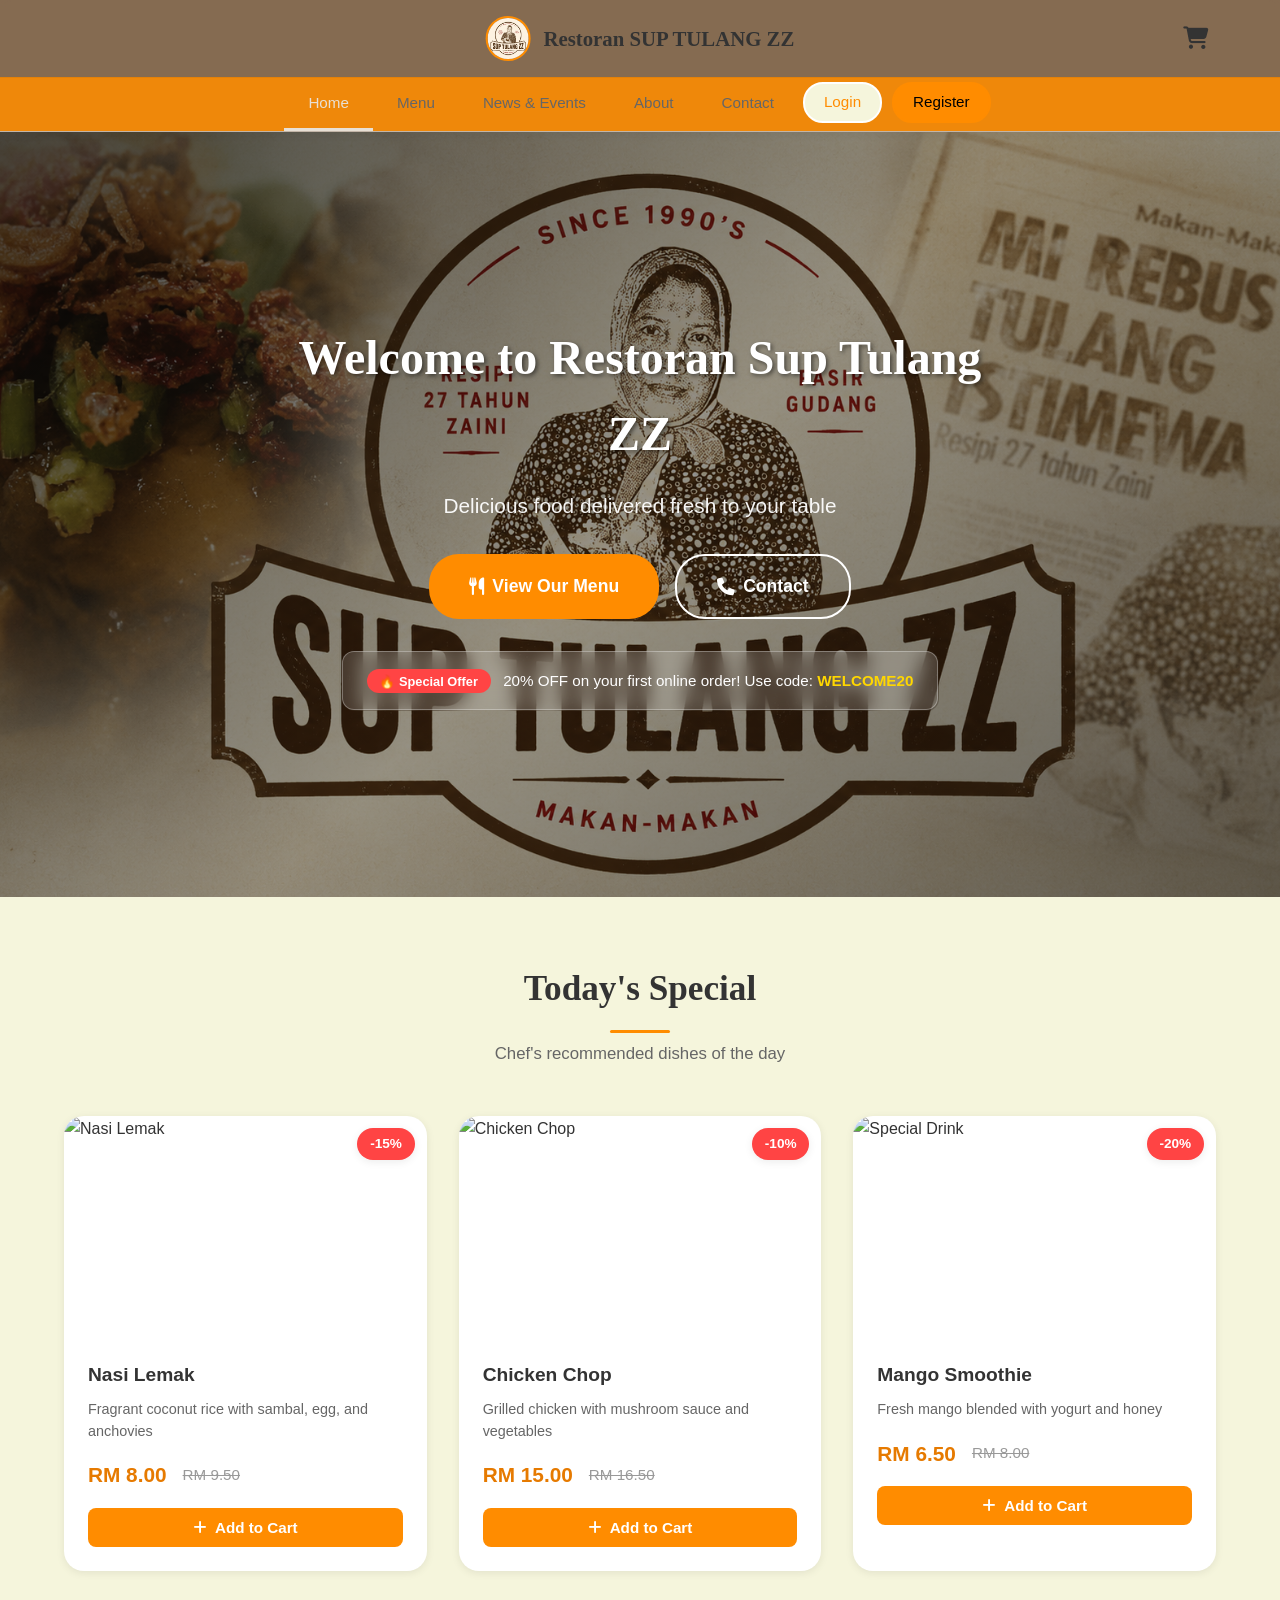
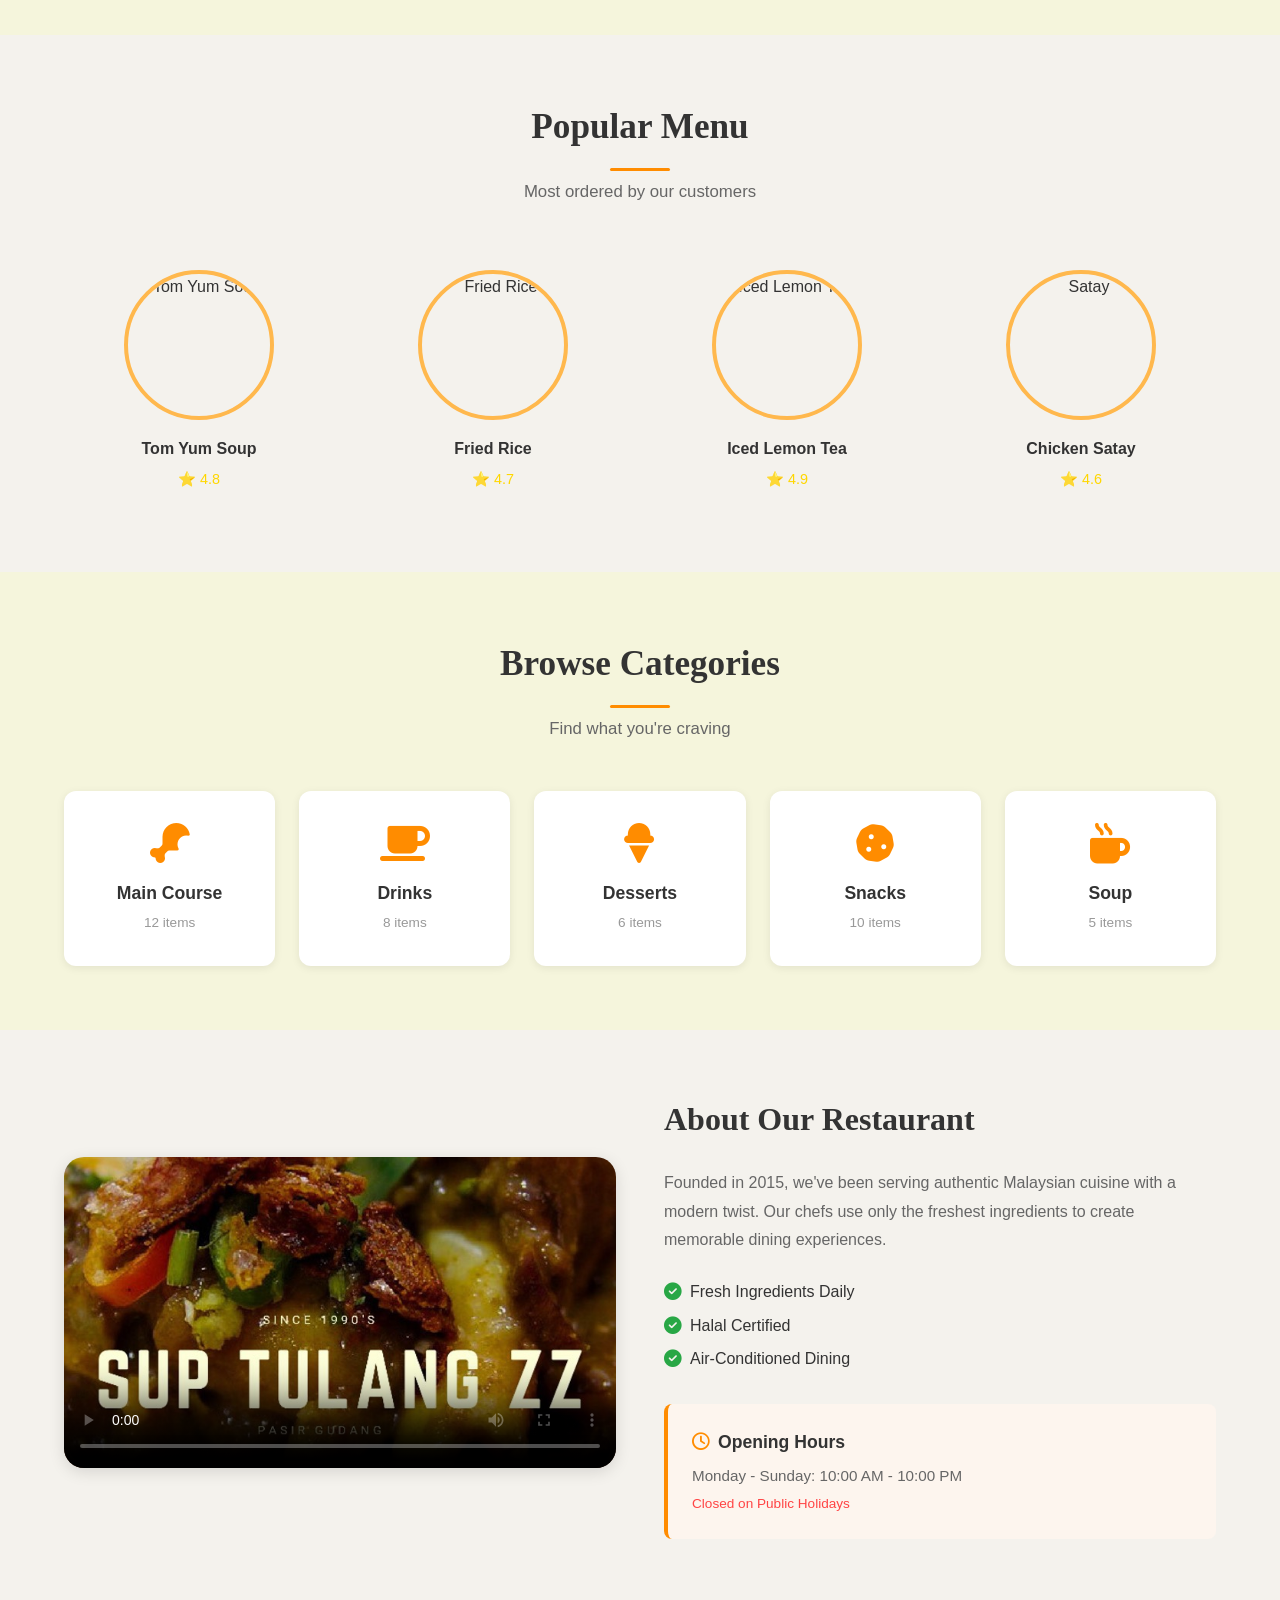
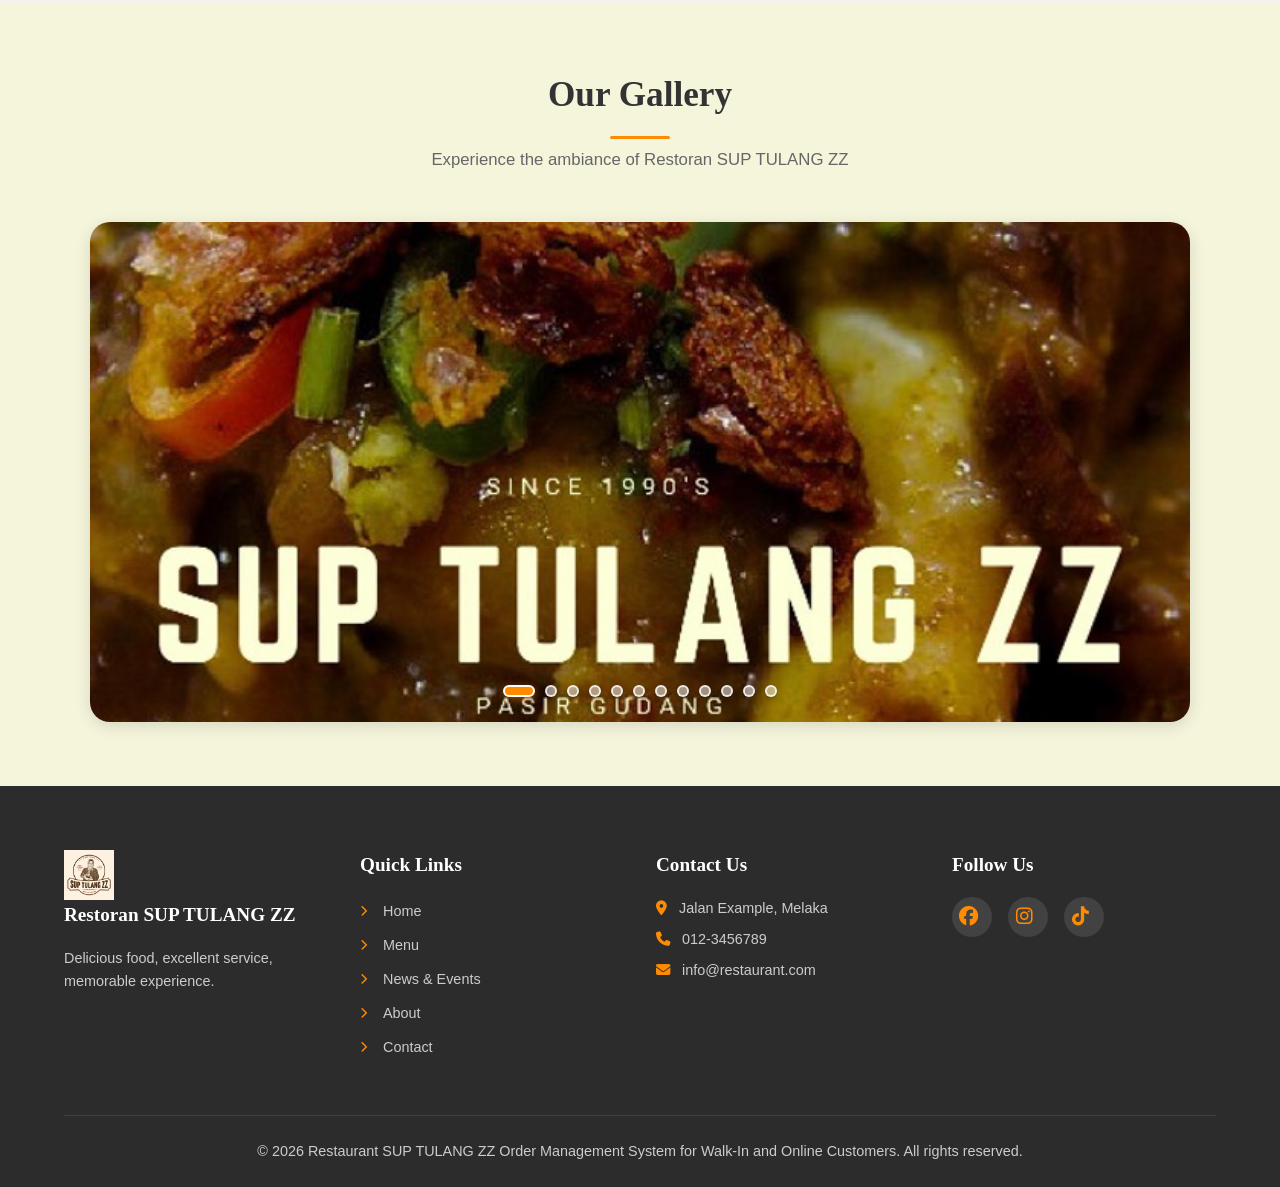
==== frontend/index.html @ ca8a1ece "feat: Complete homepage with slider and updated styling - Added image slider (12 images, auto-play, " ====
<!DOCTYPE html>
<html lang="en">
<head>
    <meta charset="UTF-8">
    <meta name="viewport" content="width=device-width, initial-scale=1.0">
    <title>Restoran SUP TULANG ZZ - Order Online</title>
    
    <!-- Font Awesome Icons -->
    <link rel="stylesheet" href="https://cdnjs.cloudflare.com/ajax/libs/font-awesome/6.4.0/css/all.min.css">
    
    <!-- Custom CSS -->
    <link rel="stylesheet" href="assets/css/style.css">
</head>
<body>

    <!-- ========== TOP HEADER (Glass Effect) ========== -->
    <header class="header">
        <div class="header-container">
            <!-- Logo + Restaurant Name (Click to Home) -->
            <a href="index.html" class="logo">
                <img src="assets/images/Logo.jpeg" alt="Restoran SUP TULANG ZZ Logo" class="logo-img">
                <h1>Restoran SUP TULANG ZZ</h1>
            </a>
            
            <!-- Cart Icon Only -->
            <div class="header-icons">
                <a href="pages/customer/cart.html" class="icon-link">
                    <i class="fas fa-shopping-cart"></i>
                    <span class="cart-badge">0</span>
                </a>
                <button class="menu-toggle" id="menuToggle">
                    <i class="fas fa-bars"></i>
                </button>
            </div>
        </div>
        
        <!-- Desktop Navigation -->
        <nav class="desktop-nav" id="desktopNav">
            <ul>
                <li><a href="index.html" class="active">Home</a></li>
                <li><a href="pages/menu.html">Menu</a></li>
                <li><a href="pages/news-events.html">News & Events</a></li>
                <li><a href="pages/about.html">About</a></li>
                <li><a href="pages/contact.html">Contact</a></li>
                <li><a href="login.html" class="btn-login">Login</a></li>
                <li><a href="register.html" class="btn-register">Register</a></li>
            </ul>
        </nav>
    </header>

    <!-- ========== HERO SECTION ========== -->
    <section class="hero">
        <div class="hero-video">
            <img src="assets/images/Banner.jpeg" alt="Restaurant ambiance">
        </div>
        
        <div class="hero-overlay">
            <div class="hero-content">
                <h1>Welcome to Restoran Sup Tulang ZZ</h1>
                <p class="hero-subtitle">Delicious food delivered fresh to your table</p>
                
                <div class="hero-buttons">
                    <a href="pages/menu.html" class="btn-primary">
                        <i class="fas fa-utensils"></i> View Our Menu
                    </a>
                    <a href="pages/contact.html" class="btn-secondary">
                        <i class="fas fa-phone"></i> Contact
                    </a>
                </div>
                
                <!-- Promotion Banner -->
                <div class="promo-banner">
                    <span class="promo-tag">🔥 Special Offer</span>
                    <p>20% OFF on your first online order! Use code: <strong>WELCOME20</strong></p>
                </div>
            </div>
        </div>
    </section>

    <!-- ========== TODAY'S SPECIAL ========== -->
    <section class="section specials">
        <div class="container">
            <div class="section-header">
                <h2>Today's Special</h2>
                <p>Chef's recommended dishes of the day</p>
            </div>
            
            <div class="specials-grid">
                <div class="special-card">
                    <div class="card-image">
                        <img src="assets/images/food1.jpg" alt="Nasi Lemak">
                        <span class="discount-badge">-15%</span>
                    </div>
                    <div class="card-content">
                        <h3>Nasi Lemak</h3>
                        <p class="description">Fragrant coconut rice with sambal, egg, and anchovies</p>
                        <div class="price-row">
                            <span class="price">RM 8.00</span>
                            <span class="old-price">RM 9.50</span>
                        </div>
                        <button class="btn-add-cart" onclick="addToCart(1, 'Nasi Lemak', 8.00)">
                            <i class="fas fa-plus"></i> Add to Cart
                        </button>
                    </div>
                </div>
                
                <div class="special-card">
                    <div class="card-image">
                        <img src="assets/images/food2.jpg" alt="Chicken Chop">
                        <span class="discount-badge">-10%</span>
                    </div>
                    <div class="card-content">
                        <h3>Chicken Chop</h3>
                        <p class="description">Grilled chicken with mushroom sauce and vegetables</p>
                        <div class="price-row">
                            <span class="price">RM 15.00</span>
                            <span class="old-price">RM 16.50</span>
                        </div>
                        <button class="btn-add-cart" onclick="addToCart(2, 'Chicken Chop', 15.00)">
                            <i class="fas fa-plus"></i> Add to Cart
                        </button>
                    </div>
                </div>
                
                <div class="special-card">
                    <div class="card-image">
                        <img src="assets/images/food3.jpg" alt="Special Drink">
                        <span class="discount-badge">-20%</span>
                    </div>
                    <div class="card-content">
                        <h3>Mango Smoothie</h3>
                        <p class="description">Fresh mango blended with yogurt and honey</p>
                        <div class="price-row">
                            <span class="price">RM 6.50</span>
                            <span class="old-price">RM 8.00</span>
                        </div>
                        <button class="btn-add-cart" onclick="addToCart(3, 'Mango Smoothie', 6.50)">
                            <i class="fas fa-plus"></i> Add to Cart
                        </button>
                    </div>
                </div>
            </div>
        </div>
    </section>

    <!-- ========== POPULAR MENU ========== -->
    <section class="section popular">
        <div class="container">
            <div class="section-header">
                <h2>Popular Menu</h2>
                <p>Most ordered by our customers</p>
            </div>
            
            <div class="popular-grid">
                <div class="popular-item">
                    <img src="assets/images/menu1.jpg" alt="Tom Yum Soup">
                    <h3>Tom Yum Soup</h3>
                    <span class="rating">⭐ 4.8</span>
                </div>
                
                <div class="popular-item">
                    <img src="assets/images/menu2.jpg" alt="Fried Rice">
                    <h3>Fried Rice</h3>
                    <span class="rating">⭐ 4.7</span>
                </div>
                
                <div class="popular-item">
                    <img src="assets/images/menu3.jpg" alt="Iced Lemon Tea">
                    <h3>Iced Lemon Tea</h3>
                    <span class="rating">⭐ 4.9</span>
                </div>
                
                <div class="popular-item">
                    <img src="assets/images/menu4.jpg" alt="Satay">
                    <h3>Chicken Satay</h3>
                    <span class="rating">⭐ 4.6</span>
                </div>
            </div>
        </div>
    </section>

    <!-- ========== CATEGORIES ========== -->
    <section class="section categories">
        <div class="container">
            <div class="section-header">
                <h2>Browse Categories</h2>
                <p>Find what you're craving</p>
            </div>
            
            <div class="category-grid">
                <a href="pages/menu.html?category=main" class="category-card">
                    <i class="fas fa-drumstick-bite"></i>
                    <h3>Main Course</h3>
                    <p>12 items</p>
                </a>
                
                <a href="pages/menu.html?category=drinks" class="category-card">
                    <i class="fas fa-coffee"></i>
                    <h3>Drinks</h3>
                    <p>8 items</p>
                </a>
                
                <a href="pages/menu.html?category=dessert" class="category-card">
                    <i class="fas fa-ice-cream"></i>
                    <h3>Desserts</h3>
                    <p>6 items</p>
                </a>
                
                <a href="pages/menu.html?category=snacks" class="category-card">
                    <i class="fas fa-cookie"></i>
                    <h3>Snacks</h3>
                    <p>10 items</p>
                </a>
                
                <a href="pages/menu.html?category=soup" class="category-card">
                    <i class="fas fa-mug-hot"></i>
                    <h3>Soup</h3>
                    <p>5 items</p>
                </a>
            </div>
        </div>
    </section>

    <!-- ========== ABOUT US ========== -->
    <section class="section about">
        <div class="container">
            <div class="about-grid">
                <div class="about-video">
                    <video poster="assets/images/promo-video-poster.jpeg" controls>
                        <source src="assets/videos/promo.mp4" type="video/mp4">
                        Your browser does not support video.
                    </video>
                </div>
                
                <div class="about-content">
                    <h2>About Our Restaurant</h2>
                    <p class="about-story">
                        Founded in 2015, we've been serving authentic Malaysian cuisine 
                        with a modern twist. Our chefs use only the freshest ingredients 
                        to create memorable dining experiences.
                    </p>
                    
                    <div class="about-features">
                        <div class="feature">
                            <i class="fas fa-check-circle"></i>
                            <span>Fresh Ingredients Daily</span>
                        </div>
                        <div class="feature">
                            <i class="fas fa-check-circle"></i>
                            <span>Halal Certified</span>
                        </div>
                        <div class="feature">
                            <i class="fas fa-check-circle"></i>
                            <span>Air-Conditioned Dining</span>
                        </div>
                    </div>
                    
                    <div class="opening-hours">
                        <h3><i class="far fa-clock"></i> Opening Hours</h3>
                        <p>Monday - Sunday: 10:00 AM - 10:00 PM</p>
                        <p class="closed">Closed on Public Holidays</p>
                    </div>
                </div>
            </div>
        </div>
    </section>

    <!-- ========== IMAGE SLIDER SECTION ========== -->
    <section class="section image-slider-section">
        <div class="container">
            <div class="section-header">
                <h2>Our Gallery</h2>
                <p>Experience the ambiance of Restoran SUP TULANG ZZ</p>
            </div>
            
            <div class="slider-container">
                <!-- Slider Wrapper -->
                <div class="slider-wrapper" id="sliderWrapper">
                    <div class="slider-slide">
                        <img src="assets/images/Slider/Slide1.jpeg" alt="Gallery Image 1">
                    </div>
                    <div class="slider-slide">
                        <img src="assets/images/Slider/Slide2.jpeg" alt="Gallery Image 2">
                    </div>
                    <div class="slider-slide">
                        <img src="assets/images/Slider/Slide3.jpeg" alt="Gallery Image 3">
                    </div>
                    <div class="slider-slide">
                        <img src="assets/images/Slider/Slide4.jpeg" alt="Gallery Image 4">
                    </div>
                    <div class="slider-slide">
                        <img src="assets/images/Slider/Slide5.jpeg" alt="Gallery Image 5">
                    </div>
                    <div class="slider-slide">
                        <img src="assets/images/Slider/Slide6.jpeg" alt="Gallery Image 6">
                    </div>
                    <div class="slider-slide">
                        <img src="assets/images/Slider/Slide7.jpeg" alt="Gallery Image 7">
                    </div>
                    <div class="slider-slide">
                        <img src="assets/images/Slider/Slide8.jpeg" alt="Gallery Image 8">
                    </div>
                    <div class="slider-slide">
                        <img src="assets/images/Slider/Slide9.jpeg" alt="Gallery Image 9">
                    </div>
                    <div class="slider-slide">
                        <img src="assets/images/Slider/Slide10.jpeg" alt="Gallery Image 10">
                    </div>
                    <div class="slider-slide">
                        <img src="assets/images/Slider/Slide11.jpeg" alt="Gallery Image 11">
                    </div>
                    <div class="slider-slide">
                        <img src="assets/images/Slider/Slide12.jpeg" alt="Gallery Image 12">
                    </div>
                </div>
                
                <!-- Hidden Navigation Arrows (appear on hover) -->
                <button class="slider-arrow slider-arrow-left" id="sliderArrowLeft">
                    <i class="fas fa-chevron-left"></i>
                </button>
                <button class="slider-arrow slider-arrow-right" id="sliderArrowRight">
                    <i class="fas fa-chevron-right"></i>
                </button>
                
                <!-- Carousel Dots -->
                <div class="slider-dots" id="sliderDots">
                    <span class="slider-dot active" data-index="0"></span>
                    <span class="slider-dot" data-index="1"></span>
                    <span class="slider-dot" data-index="2"></span>
                    <span class="slider-dot" data-index="3"></span>
                    <span class="slider-dot" data-index="4"></span>
                    <span class="slider-dot" data-index="5"></span>
                    <span class="slider-dot" data-index="6"></span>
                    <span class="slider-dot" data-index="7"></span>
                    <span class="slider-dot" data-index="8"></span>
                    <span class="slider-dot" data-index="9"></span>
                    <span class="slider-dot" data-index="10"></span>
                    <span class="slider-dot" data-index="11"></span>
                </div>
            </div>
        </div>
    </section>

    <!-- ========== FOOTER ========== -->
    <footer class="footer">
        <div class="container">
            <div class="footer-grid">
                <div class="footer-section">
                    <h3><img src="assets/images/Logo.jpeg" alt="Restoran SUP TULANG ZZ" style="height: 50px; width: auto;"> Restoran SUP TULANG ZZ</h3>
                    <p>Delicious food, excellent service, memorable experience.</p>
                </div>
                
                <div class="footer-section">
                    <h3>Quick Links</h3>
                    <ul class="footer-links">
                        <li><a href="index.html"><i class="fas fa-chevron-right"></i> Home</a></li>
                        <li><a href="pages/menu.html"><i class="fas fa-chevron-right"></i> Menu</a></li>
                        <li><a href="pages/news-events.html"><i class="fas fa-chevron-right"></i> News & Events</a></li>
                        <li><a href="pages/about.html"><i class="fas fa-chevron-right"></i> About</a></li>
                        <li><a href="pages/contact.html"><i class="fas fa-chevron-right"></i> Contact</a></li>
                    </ul>
                </div>
                
                <div class="footer-section">
                    <h3>Contact Us</h3>
                    <p><i class="fas fa-map-marker-alt"></i> Jalan Example, Melaka</p>
                    <p><i class="fas fa-phone"></i> 012-3456789</p>
                    <p><i class="fas fa-envelope"></i> info@restaurant.com</p>
                </div>
                
                <div class="footer-section">
                    <h3>Follow Us</h3>
                    <div class="social-links">
                        <a href="#"><i class="fab fa-facebook"></i></a>
                        <a href="#"><i class="fab fa-instagram"></i></a>
                        <a href="#"><i class="fab fa-tiktok"></i></a>
                    </div>
                </div>
            </div>
            
            <div class="footer-bottom">
                <p>&copy; 2026 Restaurant SUP TULANG ZZ Order Management System for Walk-In and Online Customers. All rights reserved.</p>
            </div>
        </div>
    </footer>

    <!-- ========== BOTTOM MOBILE NAVIGATION ========== -->
    <nav class="mobile-nav">
        <a href="index.html" class="active">
            <i class="fas fa-home"></i>
            <span>Home</span>
        </a>
        <a href="pages/menu.html">
            <i class="fas fa-utensils"></i>
            <span>Menu</span>
        </a>
        <a href="pages/customer/cart.html">
            <i class="fas fa-shopping-cart"></i>
            <span>Cart</span>
        </a>
        <a href="pages/customer/order-status.html">
            <i class="fas fa-receipt"></i>
            <span>Orders</span>
        </a>
        <a href="profile.html">
            <i class="fas fa-user"></i>
            <span>Profile</span>
        </a>
    </nav>

    <!-- JavaScript -->
    <script src="assets/js/main.js"></script>
</body>
</html>
---- frontend/assets/css/style.css ----
/* ========================================
   ROOT VARIABLES - 配色方案
   ======================================== */
:root {
    /* 主色调 */
    --primary: #FF8C00;           /* Orange - 按钮 */
    --primary-dark: #E67A00;      /* Dark Orange - Hover */
    --primary-light: #FFB84D;     /* Light Orange */
    
    /* 背景色 */
    --bg-primary: #FDF5EE;        /* 主背景 - Warm White */
    --bg-white: #FFFFFF;          /* White - Cards */
    --bg-navbar: #FFFFFF;         /* Navbar - White */
    --bg-footer: #2C2C2C;         /* Footer - Dark */
    
    /* 文字色 */
    --text-dark: #333333;
    --text-medium: #666666;
    --text-light: #999999;
    --text-white: #FFFFFF;
    
    /* 边框和阴影 */
    --border-color: #E8E0D5;
    --shadow-sm: 0 2px 8px rgba(0, 0, 0, 0.08);
    --shadow-md: 0 4px 16px rgba(0, 0, 0, 0.12);
    --shadow-lg: 0 8px 32px rgba(0, 0, 0, 0.16);
    
    /* 圆角 */
    --radius-sm: 8px;
    --radius-md: 12px;
    --radius-lg: 20px;
    --radius-full: 50%;
    
    /* 间距 */
    --spacing-xs: 0.5rem;
    --spacing-sm: 1rem;
    --spacing-md: 1.5rem;
    --spacing-lg: 2rem;
    --spacing-xl: 3rem;
    --spacing-2xl: 4rem;
    
    /* 字体 */
    --font-primary: 'Segoe UI', Tahoma, Geneva, Verdana, sans-serif;
    --font-heading: 'Georgia', serif;
}

/* ========================================
   GLOBAL RESET
   ======================================== */
* {
    margin: 0;
    padding: 0;
    box-sizing: border-box;
}

html {
    scroll-behavior: smooth;
}

body {
    font-family: var(--font-primary);
    background-color: var(--bg-primary);
    color: var(--text-dark);
    line-height: 1.6;
    overflow-x: hidden;
}

.container {
    max-width: 1200px;
    margin: 0 auto;
    padding: 0 var(--spacing-md);
}

a {
    text-decoration: none;
    color: inherit;
}

ul {
    list-style: none;
}

img {
    max-width: 100%;
    height: auto;
    display: block;
}

/* ========================================
   HEADER & NAVBAR - Glass Effect
   ======================================== */
.header {
    background: rgba(92, 60, 28, 0.75);  /* 半透明白色 */
    backdrop-filter: blur(5px);            /* 玻璃模糊效果 */
    -webkit-backdrop-filter: blur(20px);    /* Safari 兼容 */
    box-shadow: 0 2px 20px rgba(0, 0, 0, 0.08);
    border-bottom: 1px solid rgba(255, 255, 255, 0.5);
    position: sticky;
    top: 0;
    z-index: 1000;
}

.header-container {
    max-width: 1200px;
    margin: 0 auto;
    padding: 0.8rem var(--spacing-md);
    display: flex;
    align-items: center;
    justify-content: space-between;
    gap: var(--spacing-md);
}

/* Logo - Center with Image + Name */
.logo {
    display: flex;
    align-items: center;
    gap: 0.8rem;
    text-decoration: none;
    flex-shrink: 0;
    position: absolute;
    left: 50%;
    transform: translateX(-50%);
}

.logo-img {
    width: 45px;
    height: 45px;
    border-radius: 50%;
    object-fit: cover;
    border: 2px solid var(--primary);
    transition: transform 0.3s ease;
}

.logo:hover .logo-img {
    transform: scale(1.1);
}

.logo h1 {
    font-size: 1.3rem;
    font-weight: 700;
    color: var(--text-dark);
    font-family: var(--font-heading);
    white-space: nowrap;
    transition: color 0.3s ease;
}

.logo:hover h1 {
    color: var(--primary);
}

/* Header Icons - Right Side */
.header-icons {
    display: flex;
    align-items: center;
    gap: var(--spacing-sm);
    margin-left: auto;
}

.icon-link {
    position: relative;
    font-size: 1.4rem;
    color: var(--text-dark);
    padding: 0.5rem;
    transition: color 0.3s ease;
}

.icon-link:hover {
    color: var(--primary);
}

.cart-badge {
    position: absolute;
    top: 0;
    right: -2px;
    background-color: var(--primary);
    color: white;
    font-size: 0.7rem;
    width: 20px;
    height: 20px;
    border-radius: 50%;
    display: flex;
    align-items: center;
    justify-content: center;
    font-weight: bold;
}

/* Menu Toggle (Mobile) */
.menu-toggle {
    display: none;
    background: none;
    border: none;
    font-size: 1.5rem;
    cursor: pointer;
    color: var(--text-dark);
    padding: 0.5rem;
}

/* Desktop Navigation */
.desktop-nav {
    border-top: 1px solid rgba(0, 0, 0, 0.05);
    background: #ef880a;
}

.desktop-nav ul {
    display: flex;
    justify-content: center;
    gap: 0;
}

.desktop-nav ul li a {
    display: block;
    padding: 0.8rem 1.5rem;
    font-weight: 500;
    font-size: 0.95rem;
    color: var(--text-medium);
    transition: all 0.3s ease;
    border-bottom: 3px solid transparent;
}

.desktop-nav ul li a:hover,
.desktop-nav ul li a.active {
    color: #E8E0D5;
    border-bottom-color: #E8E0D5;
}

.btn-login,
.btn-register {
    padding: 0.4rem 1.2rem !important;
    border-radius: 20px !important;
    margin: 0.2rem 0.3rem !important;
}

.btn-login {
    background-color: #F5F5DC !important;
    border: 2px solid #ffffff !important;
    color: var(--primary) !important;
}

.btn-register {
    background-color: var(--primary) !important;
    color: rgb(0, 0, 0) !important;
    border: 2px solid var(--primary) !important;
}

.btn-login:hover {
    background-color: var(--primary) !important;
    color: #F5F5DC !important;
    border-color: #000000 !important;
}

/* Register: Slightly dims the background and adds a subtle lift effect */
.btn-register:hover {
    background-color: #ffffff !important;
    color: var(--primary) !important;
    border-color: #ffffff !important;
    filter: brightness(90%) !important;
    transform: translateY(-1px) !important; /* Tiny upward lift */
}

/* ========================================
   HERO SECTION - Full Width Banner
   ======================================== */
.hero {
    position: relative;
    width: 100%;
    height: 85vh;
    min-height: 500px;
    overflow: hidden;
}

.hero-video {
    position: absolute;
    top: 0;
    left: 0;
    width: 100%;
    height: 100%;
}

.hero-video video,
.hero-video img {
    width: 100%;
    height: 100%;
    object-fit: cover;
}

.hero-overlay {
    position: absolute;
    top: 0;
    left: 0;
    width: 100%;
    height: 100%;
    background: linear-gradient(
        135deg,
        rgba(0, 0, 0, 0.7) 0%,
        rgba(0, 0, 0, 0.4) 50%,
        rgba(0, 0, 0, 0.6) 100%
    );
    display: flex;
    align-items: center;
    justify-content: center;
}

.hero-content {
    text-align: center;
    color: white;
    padding: var(--spacing-md);
    max-width: 800px;
    animation: fadeInUp 1s ease;
}

.hero-content h1 {
    font-size: 3rem;
    font-weight: 700;
    margin-bottom: var(--spacing-sm);
    font-family: var(--font-heading);
    text-shadow: 2px 2px 4px rgba(0, 0, 0, 0.5);
}

.hero-subtitle {
    font-size: 1.3rem;
    margin-bottom: var(--spacing-lg);
    opacity: 0.95;
}

/* Hero Buttons */
.hero-buttons {
    display: flex;
    gap: var(--spacing-sm);
    justify-content: center;
    flex-wrap: wrap;
    margin-bottom: var(--spacing-lg);
}

.btn-primary {
    background-color: var(--primary);
    color: white;
    padding: 1rem 2.5rem;
    border-radius: 30px;
    font-size: 1.1rem;
    font-weight: 600;
    display: inline-flex;
    align-items: center;
    gap: 0.5rem;
    transition: all 0.3s ease;
    border: none;
    cursor: pointer;
}

.btn-primary:hover {
    background-color: var(--primary-dark);
    transform: translateY(-2px);
    box-shadow: 0 6px 20px rgba(230, 122, 0, 0.4);
}

.btn-secondary {
    background-color: transparent;
    color: white;
    padding: 1rem 2.5rem;
    border-radius: 30px;
    font-size: 1.1rem;
    font-weight: 600;
    display: inline-flex;
    align-items: center;
    gap: 0.5rem;
    border: 2px solid white;
    transition: all 0.3s ease;
}

.btn-secondary:hover {
    background-color: white;
    color: var(--text-dark);
    transform: translateY(-2px);
}

/* Promo Banner */
.promo-banner {
    background: rgba(255, 255, 255, 0.15);
    backdrop-filter: blur(10px);
    border: 1px solid rgba(255, 255, 255, 0.3);
    padding: var(--spacing-sm) var(--spacing-md);
    border-radius: var(--radius-md);
    display: inline-block;
}

.promo-tag {
    background-color: #FF4444;
    color: white;
    padding: 0.3rem 0.8rem;
    border-radius: 15px;
    font-size: 0.8rem;
    font-weight: bold;
    margin-right: 0.5rem;
}

.promo-banner p {
    display: inline;
    font-size: 0.95rem;
}

.promo-banner strong {
    color: #FFD700;
}

/* ========================================
   SECTION STYLES
   ======================================== */
.section {
    padding: var(--spacing-2xl) 0;
}

.section-header {
    text-align: center;
    margin-bottom: var(--spacing-xl);
}

.section-header h2 {
    font-size: 2.2rem;
    font-weight: 700;
    color: var(--text-dark);
    margin-bottom: 0.5rem;
    font-family: var(--font-heading);
    position: relative;
    display: inline-block;
}

.section-header h2::after {
    content: '';
    display: block;
    width: 60px;
    height: 3px;
    background-color: var(--primary);
    margin: 0.8rem auto 0;
    border-radius: 2px;
}

.section-header p {
    color: var(--text-medium);
    font-size: 1.05rem;
}

/* ========================================
   TODAY'S SPECIAL CARDS - White
   ======================================== */
.specials {
    background-color: #F5F5DC;
}

.specials-grid {
    display: grid;
    grid-template-columns: repeat(auto-fit, minmax(300px, 1fr));
    gap: var(--spacing-lg);
}

.special-card {
    background-color: var(--bg-white);
    border-radius: var(--radius-lg);
    overflow: hidden;
    box-shadow: var(--shadow-sm);
    transition: all 0.3s ease;
}

.special-card:hover {
    transform: translateY(-5px);
    box-shadow: var(--shadow-md);
}

.card-image {
    position: relative;
    height: 220px;
    overflow: hidden;
}

.card-image img {
    width: 100%;
    height: 100%;
    object-fit: cover;
    transition: transform 0.5s ease;
}

.special-card:hover .card-image img {
    transform: scale(1.08);
}

.discount-badge {
    position: absolute;
    top: 12px;
    right: 12px;
    background-color: #FF4444;
    color: white;
    padding: 0.3rem 0.8rem;
    border-radius: 20px;
    font-size: 0.85rem;
    font-weight: bold;
    box-shadow: var(--shadow-sm);
}

.card-content {
    padding: var(--spacing-md);
}

.card-content h3 {
    font-size: 1.2rem;
    font-weight: 600;
    margin-bottom: 0.5rem;
}

.description {
    color: var(--text-medium);
    font-size: 0.9rem;
    margin-bottom: var(--spacing-sm);
    line-height: 1.5;
}

.price-row {
    display: flex;
    align-items: center;
    gap: var(--spacing-sm);
    margin-bottom: var(--spacing-sm);
}

.price {
    font-size: 1.3rem;
    font-weight: 700;
    color: var(--primary-dark);
}

.old-price {
    font-size: 0.95rem;
    color: var(--text-light);
    text-decoration: line-through;
}

.btn-add-cart {
    width: 100%;
    background-color: var(--primary);
    color: white;
    border: none;
    padding: 0.7rem;
    border-radius: var(--radius-sm);
    font-size: 0.95rem;
    font-weight: 600;
    cursor: pointer;
    transition: all 0.3s ease;
    display: flex;
    align-items: center;
    justify-content: center;
    gap: 0.5rem;
}

.btn-add-cart:hover {
    background-color: var(--primary-dark);
    transform: translateY(-1px);
    box-shadow: 0 4px 12px rgba(230, 122, 0, 0.3);
}

/* ========================================
   POPULAR MENU
   ======================================== */
.popular {
    background-color: #f4f2ed;
}

.popular-grid {
    display: grid;
    grid-template-columns: repeat(auto-fit, minmax(220px, 1fr));
    gap: var(--spacing-md);
}

.popular-item {
    text-align: center;
    padding: var(--spacing-sm);
    border-radius: var(--radius-md);
    transition: all 0.3s ease;
    cursor: pointer;
}

.popular-item:hover {
    transform: translateY(-3px);
    box-shadow: var(--shadow-sm);
}

.popular-item img {
    width: 150px;
    height: 150px;
    border-radius: var(--radius-full);
    object-fit: cover;
    margin: 0 auto var(--spacing-sm);
    border: 4px solid var(--primary-light);
    transition: all 0.3s ease;
}

.popular-item:hover img {
    border-color: var(--primary);
    transform: scale(1.05);
}

.popular-item h3 {
    font-size: 1rem;
    font-weight: 600;
    margin-bottom: 0.3rem;
}

.rating {
    color: #FFD700;
    font-size: 0.9rem;
}

/* ========================================
   CATEGORIES
   ======================================== */
.categories {
    background-color: #F5F5DC;
}

.category-grid {
    display: grid;
    grid-template-columns: repeat(auto-fit, minmax(180px, 1fr));
    gap: var(--spacing-md);
}

.category-card {
    background-color: var(--bg-white);
    padding: var(--spacing-lg);
    border-radius: var(--radius-md);
    text-align: center;
    transition: all 0.3s ease;
    box-shadow: var(--shadow-sm);
    display: block;
}

.category-card:hover {
    transform: translateY(-5px);
    box-shadow: var(--shadow-md);
    background-color: var(--primary);
    color: white;
}

.category-card i {
    font-size: 2.5rem;
    color: var(--primary);
    margin-bottom: var(--spacing-sm);
    transition: color 0.3s ease;
}

.category-card:hover i {
    color: white;
}

.category-card h3 {
    font-size: 1.1rem;
    font-weight: 600;
    margin-bottom: 0.3rem;
}

.category-card p {
    font-size: 0.85rem;
    color: var(--text-light);
}

.category-card:hover p {
    color: rgba(255, 255, 255, 0.8);
}

/* ========================================
   ABOUT US
   ======================================== */
.about {
    background-color: #f4f2ed;
}

.about-grid {
    display: grid;
    grid-template-columns: 1fr 1fr;
    gap: var(--spacing-xl);
    align-items: center;
}

.about-video video {
    width: 100%;
    border-radius: var(--radius-lg);
    box-shadow: var(--shadow-md);
}

.about-content h2 {
    font-size: 2rem;
    font-weight: 700;
    margin-bottom: var(--spacing-md);
    font-family: var(--font-heading);
}

.about-story {
    color: var(--text-medium);
    margin-bottom: var(--spacing-md);
    line-height: 1.8;
}

.about-features {
    margin-bottom: var(--spacing-lg);
}

.feature {
    display: flex;
    align-items: center;
    gap: 0.5rem;
    margin-bottom: 0.5rem;
}

.feature i {
    color: #28A745;
    font-size: 1.1rem;
}

.feature span {
    font-weight: 500;
}

.opening-hours {
    background-color: var(--bg-primary);
    padding: var(--spacing-md);
    border-radius: var(--radius-sm);
    border-left: 4px solid var(--primary);
}

.opening-hours h3 {
    font-size: 1.1rem;
    margin-bottom: 0.5rem;
    display: flex;
    align-items: center;
    gap: 0.5rem;
}

.opening-hours h3 i {
    color: var(--primary);
}

.opening-hours p {
    color: var(--text-medium);
    font-size: 0.95rem;
}

.closed {
    color: #FF4444 !important;
    font-size: 0.85rem !important;
    margin-top: 0.3rem;
}

/* ========================================
   IMAGE SLIDER / GALLERY
   ======================================== */
.image-slider-section {
    background-color: #F5F5DC;
}

.slider-container {
    position: relative;
    width: 100%;
    max-width: 1100px;
    margin: 0 auto;
    overflow: hidden;
    border-radius: var(--radius-lg);
    box-shadow: var(--shadow-md);
}

/* Slider Wrapper */
.slider-wrapper {
    display: flex;
    transition: transform 0.6s cubic-bezier(0.25, 0.46, 0.45, 0.94);
    will-change: transform;
}

.slider-slide {
    min-width: 100%;
    height: 500px;
    overflow: hidden;
}

.slider-slide img {
    width: 100%;
    height: 100%;
    object-fit: cover;
    display: block;
}

/* Hidden Navigation Arrows (appear on hover) */
.slider-arrow {
    position: absolute;
    top: 50%;
    transform: translateY(-50%);
    background: rgba(255, 255, 255, 0.85);
    backdrop-filter: blur(10px);
    -webkit-backdrop-filter: blur(10px);
    border: 1px solid rgba(255, 255, 255, 0.5);
    color: var(--text-dark);
    width: 50px;
    height: 50px;
    border-radius: var(--radius-full);
    cursor: pointer;
    font-size: 1.2rem;
    display: flex;
    align-items: center;
    justify-content: center;
    opacity: 0;
    visibility: hidden;
    transition: all 0.3s ease;
    z-index: 10;
    box-shadow: 0 4px 12px rgba(0, 0, 0, 0.15);
}

.slider-arrow:hover {
    background: var(--primary);
    color: white;
    transform: translateY(-50%) scale(1.1);
    box-shadow: 0 6px 20px rgba(255, 140, 0, 0.3);
}

.slider-arrow:active {
    transform: translateY(-50%) scale(0.95);
}

.slider-arrow-left {
    left: 20px;
}

.slider-arrow-right {
    right: 20px;
}

/* Show arrows on hover */
.slider-container:hover .slider-arrow {
    opacity: 1;
    visibility: visible;
}

.slider-container:hover .slider-arrow-left {
    left: 25px;
}

.slider-container:hover .slider-arrow-right {
    right: 25px;
}

/* Carousel Dots */
.slider-dots {
    position: absolute;
    bottom: 25px;
    left: 50%;
    transform: translateX(-50%);
    display: flex;
    gap: 10px;
    z-index: 10;
}

.slider-dot {
    width: 12px;
    height: 12px;
    border-radius: var(--radius-full);
    background: rgba(255, 255, 255, 0.5);
    border: 2px solid rgba(255, 255, 255, 0.8);
    cursor: pointer;
    transition: all 0.3s ease;
    box-shadow: 0 2px 4px rgba(0, 0, 0, 0.2);
}

.slider-dot:hover {
    background: rgba(255, 255, 255, 0.8);
    transform: scale(1.2);
}

.slider-dot.active {
    background: var(--primary);
    border-color: white;
    width: 32px;
    border-radius: 6px;
    box-shadow: 0 2px 8px rgba(255, 140, 0, 0.5);
}

/* ========================================
   QUICK ACCESS
   ======================================== */
.quick-access {
    background-color: var(--primary);
    color: white;
}

.quick-access h2 {
    text-align: center;
    margin-bottom: var(--spacing-lg);
    font-size: 1.8rem;
    font-family: var(--font-heading);
}

.quick-links {
    display: grid;
    grid-template-columns: repeat(auto-fit, minmax(200px, 1fr));
    gap: var(--spacing-md);
}

.quick-link {
    background-color: rgba(255, 255, 255, 0.2);
    backdrop-filter: blur(10px);
    padding: var(--spacing-lg);
    border-radius: var(--radius-md);
    text-align: center;
    transition: all 0.3s ease;
    display: block;
    color: white;
    border: 1px solid rgba(255, 255, 255, 0.3);
}

.quick-link:hover {
    background-color: rgba(255, 255, 255, 0.3);
    transform: translateY(-3px);
    box-shadow: 0 8px 24px rgba(0, 0, 0, 0.2);
}

.quick-link i {
    font-size: 2rem;
    margin-bottom: var(--spacing-sm);
    display: block;
}

.quick-link span {
    font-weight: 600;
    font-size: 1.05rem;
}

/* ========================================
   FOOTER
   ======================================== */
.footer {
    background-color: var(--bg-footer);
    color: #CCCCCC;
    padding: var(--spacing-2xl) 0 var(--spacing-md);
}

.footer-grid {
    display: grid;
    grid-template-columns: repeat(auto-fit, minmax(250px, 1fr));
    gap: var(--spacing-lg);
    margin-bottom: var(--spacing-xl);
}

.footer-section h3 {
    color: white;
    font-size: 1.2rem;
    margin-bottom: var(--spacing-sm);
    font-family: var(--font-heading);
}

.footer-section h3 i {
    color: var(--primary);
    margin-right: 0.5rem;
}

.footer-section p {
    margin-bottom: 0.5rem;
    font-size: 0.9rem;
}

.footer-section i {
    margin-right: 0.5rem;
    color: var(--primary);
}

.social-links {
    display: flex;
    gap: var(--spacing-sm);
}

.social-links a {
    background-color: rgba(255, 255, 255, 0.1);
    width: 40px;
    height: 40px;
    border-radius: var(--radius-full);
    display: flex;
    align-items: center;
    justify-content: center;
    font-size: 1.2rem;
    transition: all 0.3s ease;
    color: white;
}

.social-links a:hover {
    background-color: var(--primary);
    transform: translateY(-3px);
}

.footer-bottom {
    text-align: center;
    padding-top: var(--spacing-md);
    border-top: 1px solid rgba(255, 255, 255, 0.1);
    font-size: 0.9rem;
}

/* Footer Quick Links */
.footer-links {
    list-style: none;
    padding: 0;
}

.footer-links li {
    margin-bottom: 0.5rem;
}

.footer-links li a {
    color: #CCCCCC;
    transition: all 0.3s ease;
    font-size: 0.9rem;
    display: inline-flex;
    align-items: center;
    gap: 0.5rem;
}

.footer-links li a i {
    font-size: 0.7rem;
    color: var(--primary);
    transition: transform 0.3s ease;
}

.footer-links li a:hover {
    color: var(--primary);
    padding-left: 5px;
}

.footer-links li a:hover i {
    transform: translateX(3px);
}

/* ========================================
   MOBILE BOTTOM NAVIGATION
   ======================================== */
.mobile-nav {
    display: none;
    position: fixed;
    bottom: 0;
    left: 0;
    width: 100%;
    background-color: var(--bg-white);
    box-shadow: 0 -2px 10px rgba(0, 0, 0, 0.1);
    z-index: 999;
    padding: 0.5rem 0;
}

.mobile-nav a {
    display: flex;
    flex-direction: column;
    align-items: center;
    gap: 0.2rem;
    color: var(--text-medium);
    font-size: 0.75rem;
    padding: 0.3rem;
    transition: color 0.3s ease;
    flex: 1;
    text-align: center;
}

.mobile-nav a i {
    font-size: 1.3rem;
}

.mobile-nav a.active,
.mobile-nav a:hover {
    color: var(--primary);
}

/* ========================================
   ANIMATIONS
   ======================================== */
@keyframes fadeInUp {
    from {
        opacity: 0;
        transform: translateY(30px);
    }
    to {
        opacity: 1;
        transform: translateY(0);
    }
}

@keyframes pulse {
    0%, 100% {
        transform: scale(1);
    }
    50% {
        transform: scale(1.05);
    }
}

/* ========================================
   RESPONSIVE DESIGN
   ======================================== */
@media (max-width: 1024px) {
    .hero-content h1 {
        font-size: 2.5rem;
    }
    
    .about-grid {
        grid-template-columns: 1fr;
    }
}

@media (max-width: 768px) {
    /* Header - Mobile */
    .logo {
        position: static;
        transform: none;
    }
    
    .logo-img {
        width: 35px;
        height: 35px;
    }
    
    .logo h1 {
        font-size: 1rem;
    }
    
    .desktop-nav {
        display: none;
    }
    
    .desktop-nav.active {
        display: block;
        position: absolute;
        top: 100%;
        left: 0;
        width: 100%;
        background: rgba(255, 255, 255, 0.95);
        backdrop-filter: blur(20px);
        -webkit-backdrop-filter: blur(20px);
        box-shadow: var(--shadow-md);
    }
    
    .desktop-nav.active ul {
        flex-direction: column;
    }
    
    .desktop-nav.active ul li a {
        padding: 1rem var(--spacing-md);
        border-bottom: 1px solid var(--border-color);
    }
    
    .menu-toggle {
        display: block;
    }
    
    /* Hero */
    .hero {
        height: 60vh;
        min-height: 400px;
    }
    
    .hero-content h1 {
        font-size: 1.8rem;
    }
    
    .hero-subtitle {
        font-size: 1rem;
    }
    
    .btn-primary,
    .btn-secondary {
        padding: 0.8rem 1.8rem;
        font-size: 0.95rem;
    }
    
    /* Sections */
    .section {
        padding: var(--spacing-xl) 0;
    }
    
    .section-header h2 {
        font-size: 1.6rem;
    }
    
    .specials-grid {
        grid-template-columns: 1fr;
    }
    
    .popular-grid {
        grid-template-columns: repeat(2, 1fr);
    }
    
    .category-grid {
        grid-template-columns: repeat(2, 1fr);
    }
    
    /* Mobile Nav */
    .mobile-nav {
        display: flex;
    }
    
    body {
        padding-bottom: 70px;
    }
    
    .footer {
        padding-bottom: 90px;
    }

    /* Slider Mobile */
    .slider-slide {
        height: 350px;
    }

    .slider-arrow {
        width: 40px;
        height: 40px;
        font-size: 1rem;
    }

    .slider-dot {
        width: 10px;
        height: 10px;
    }

    .slider-dot.active {
        width: 26px;
    }
}

@media (max-width: 480px) {
    .hero {
        height: 50vh;
        min-height: 350px;
    }
    
    .hero-content h1 {
        font-size: 1.5rem;
    }
    
    .hero-buttons {
        flex-direction: column;
        align-items: center;
    }
    
    .popular-grid {
        grid-template-columns: 1fr 1fr;
    }
    
    .category-grid {
        grid-template-columns: 1fr 1fr;
    }
    
    .quick-links {
        grid-template-columns: 1fr 1fr;
    }

    .slider-slide {
        height: 250px;
    }

    .slider-dots {
        bottom: 15px;
        gap: 8px;
    }
}
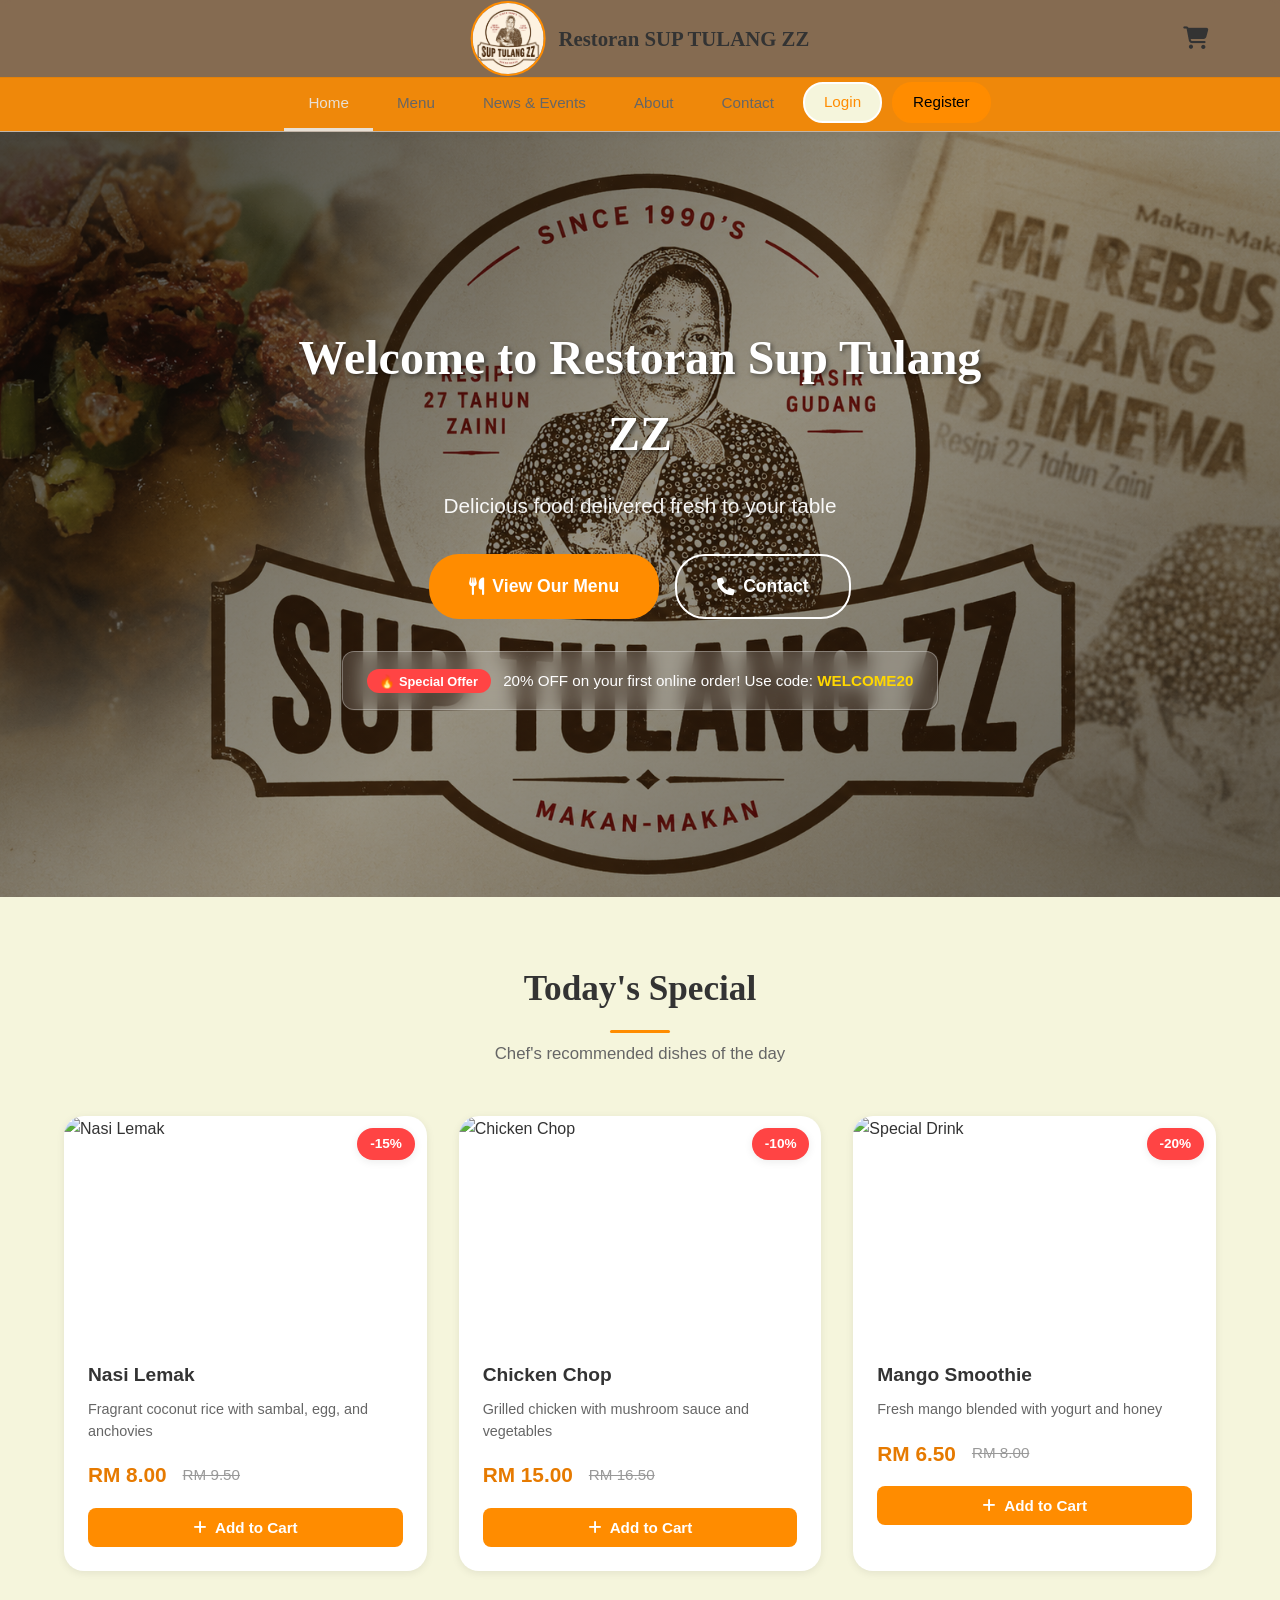
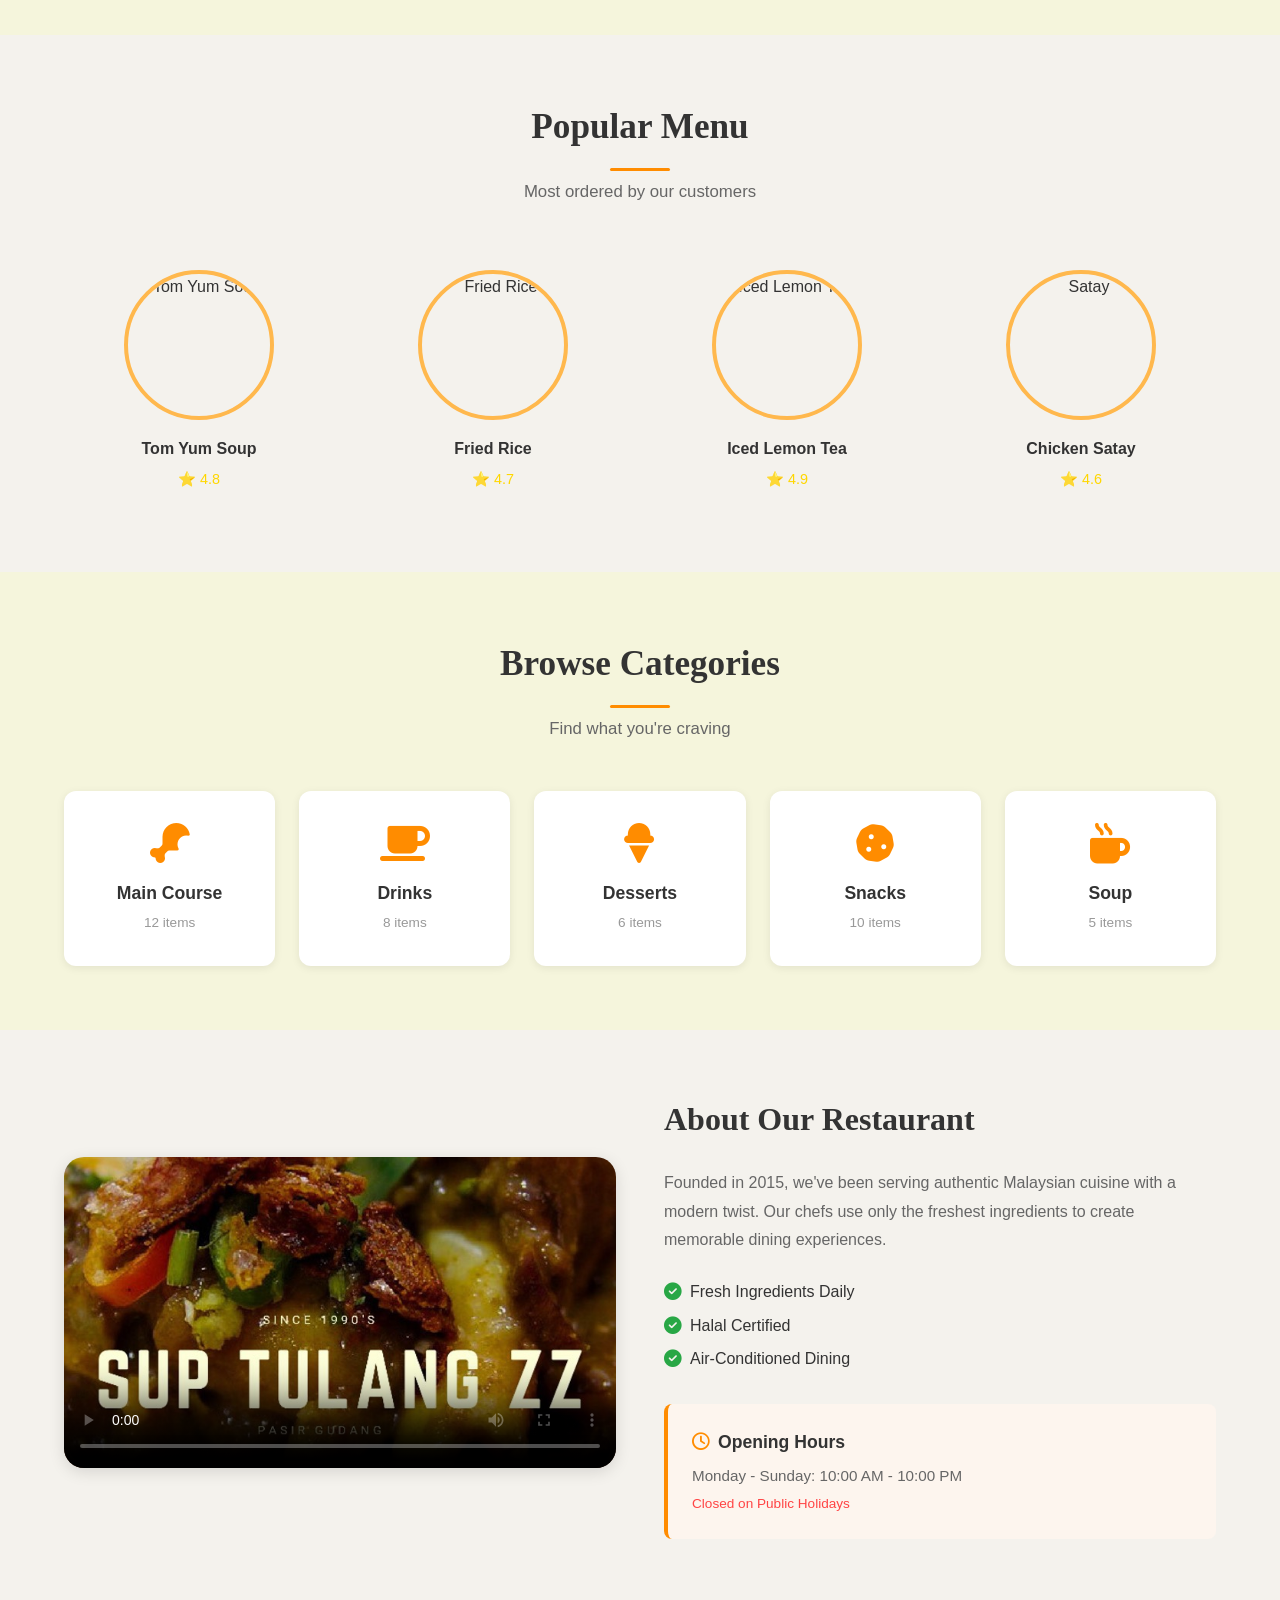
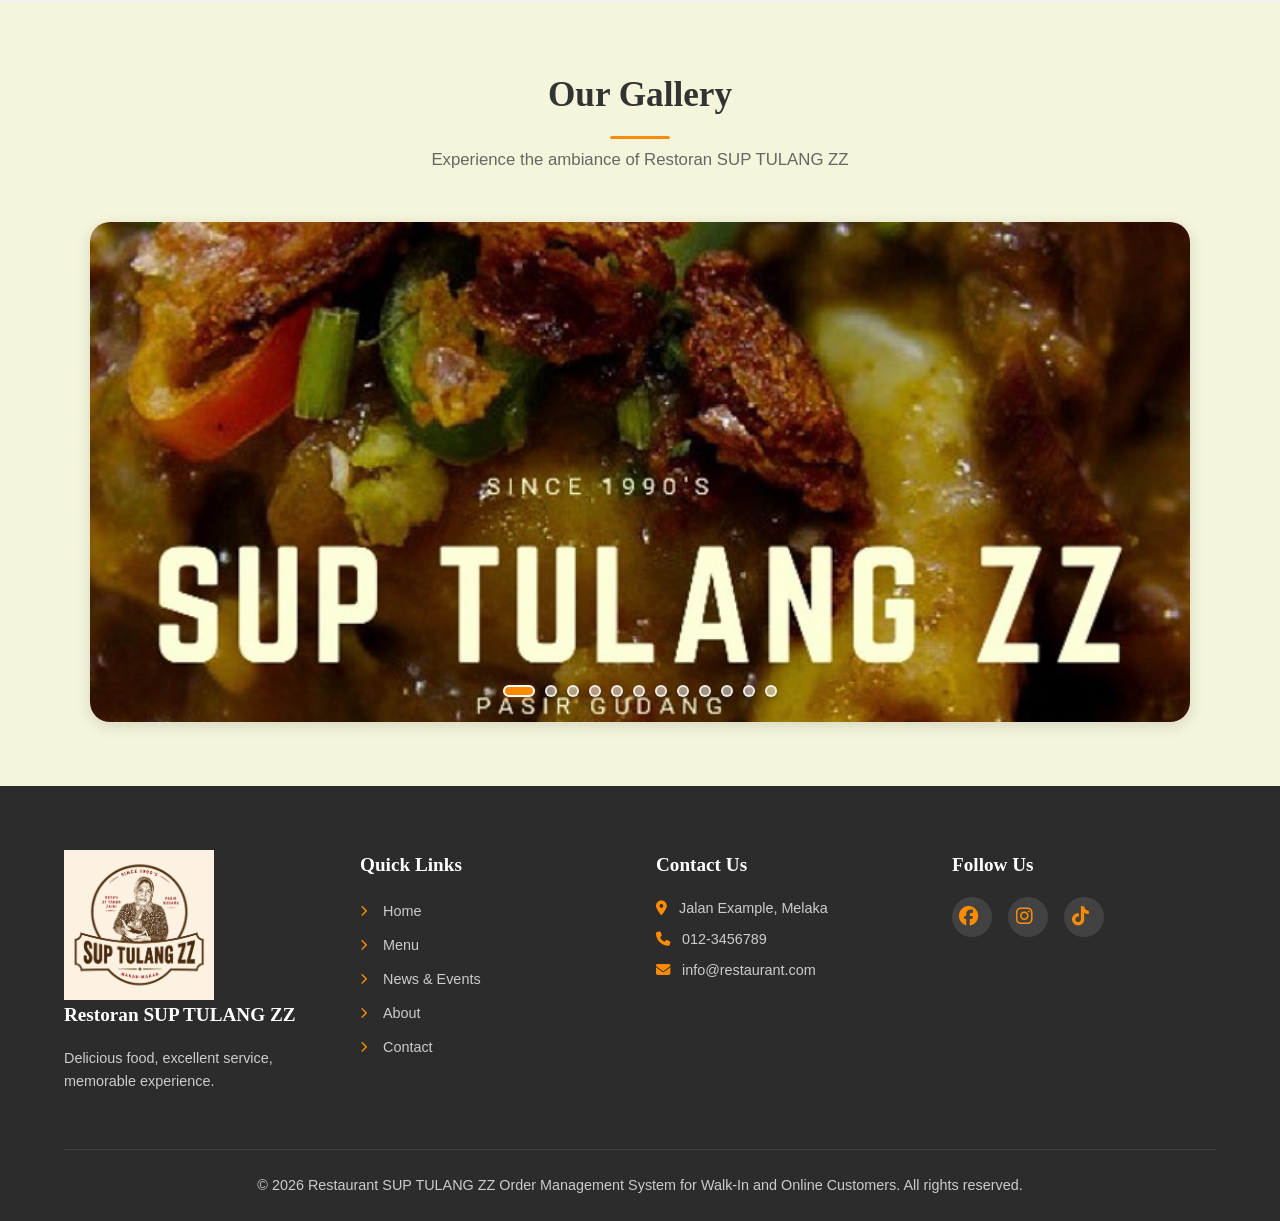
==== commit 60061211: "feat: Resize footer logo." ====
--- a/frontend/index.html
+++ b/frontend/index.html
@@ -346,7 +346,7 @@
         <div class="container">
             <div class="footer-grid">
                 <div class="footer-section">
-                    <h3><img src="assets/images/Logo.jpeg" alt="Restoran SUP TULANG ZZ" style="height: 50px; width: auto;"> Restoran SUP TULANG ZZ</h3>
+                    <h3><img src="assets/images/Logo.jpeg" alt="Restoran SUP TULANG ZZ" style="height: 150px; width: auto;"> Restoran SUP TULANG ZZ</h3>
                     <p>Delicious food, excellent service, memorable experience.</p>
                 </div>
                 
--- a/frontend/assets/css/style.css
+++ b/frontend/assets/css/style.css
@@ -123,8 +123,8 @@
 }
 
 .logo-img {
-    width: 45px;
-    height: 45px;
+    width: 75px;
+    height: 75px;
     border-radius: 50%;
     object-fit: cover;
     border: 2px solid var(--primary);
@@ -244,8 +244,8 @@
 
 .btn-login:hover {
     background-color: var(--primary) !important;
-    color: #F5F5DC !important;
-    border-color: #000000 !important;
+    color: #000000 !important;
+    border-color: #ffffff !important;
 }
 
 /* Register: Slightly dims the background and adds a subtle lift effect */
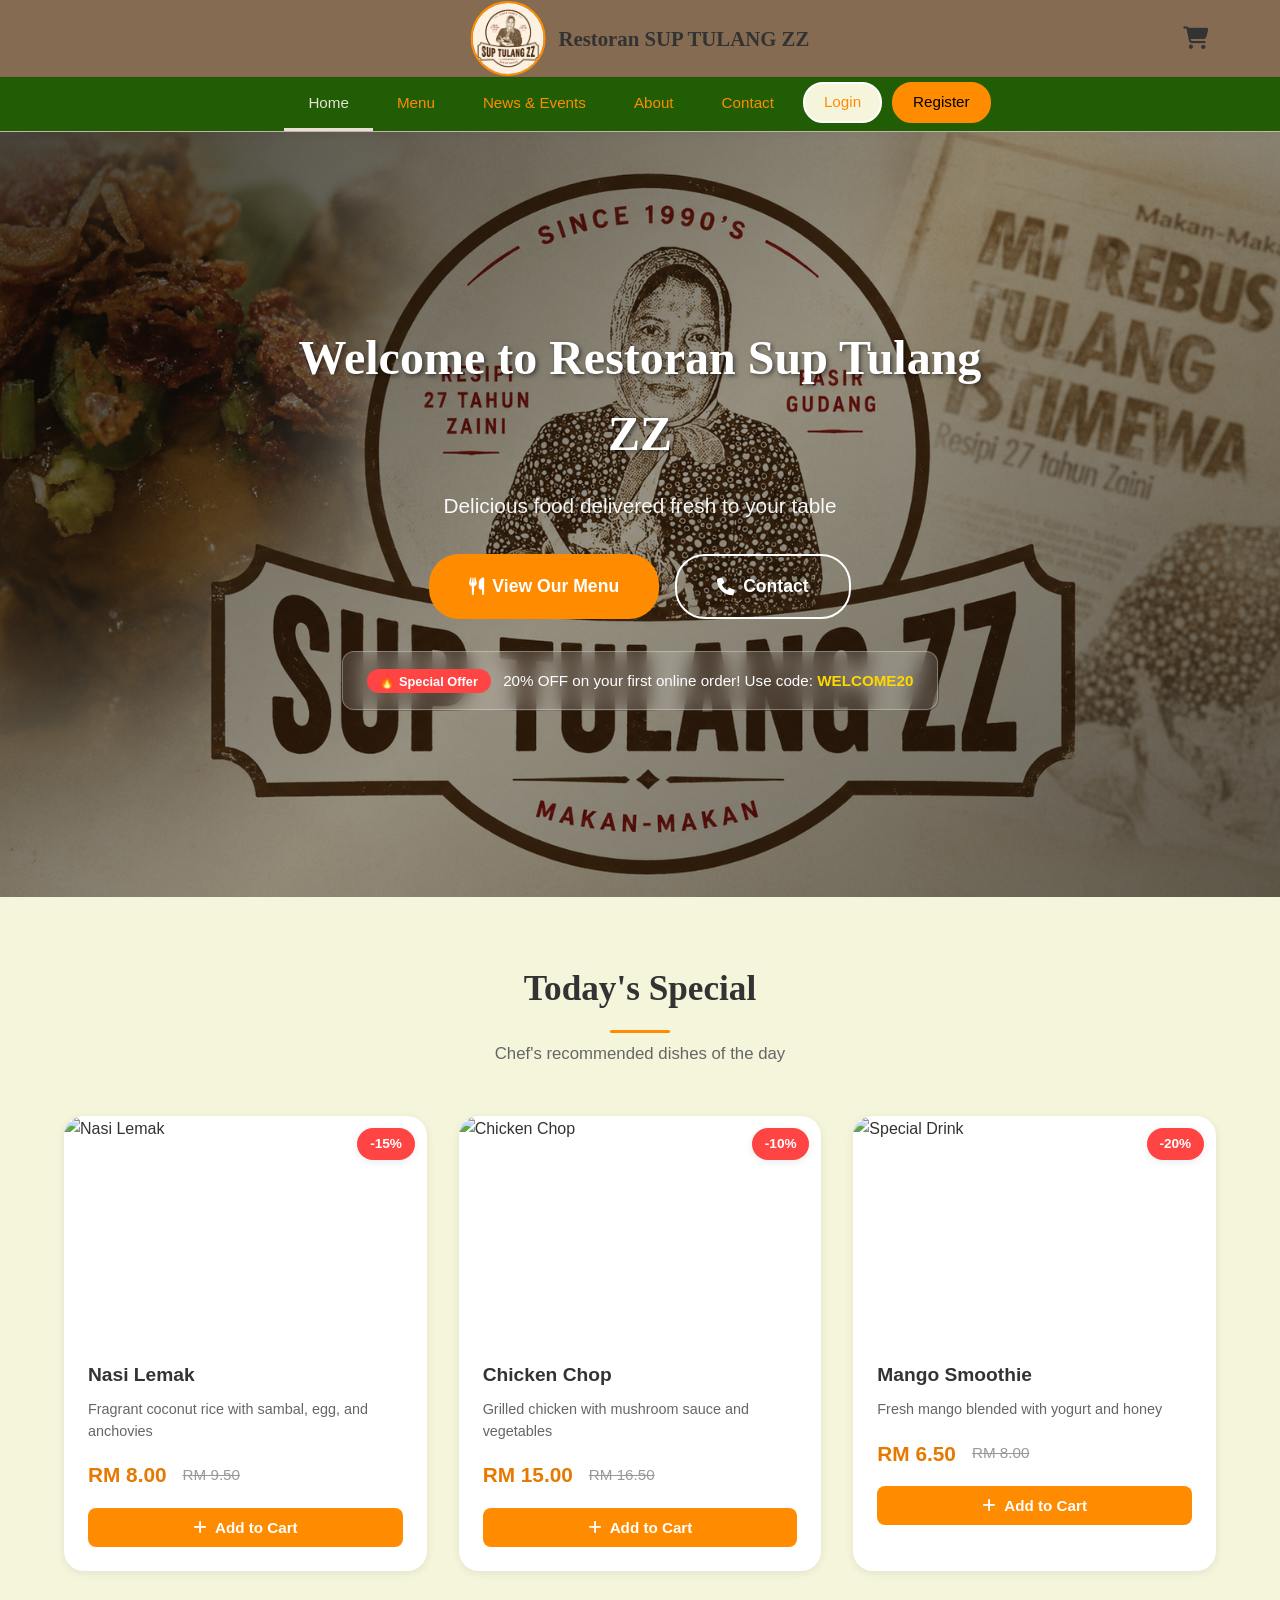
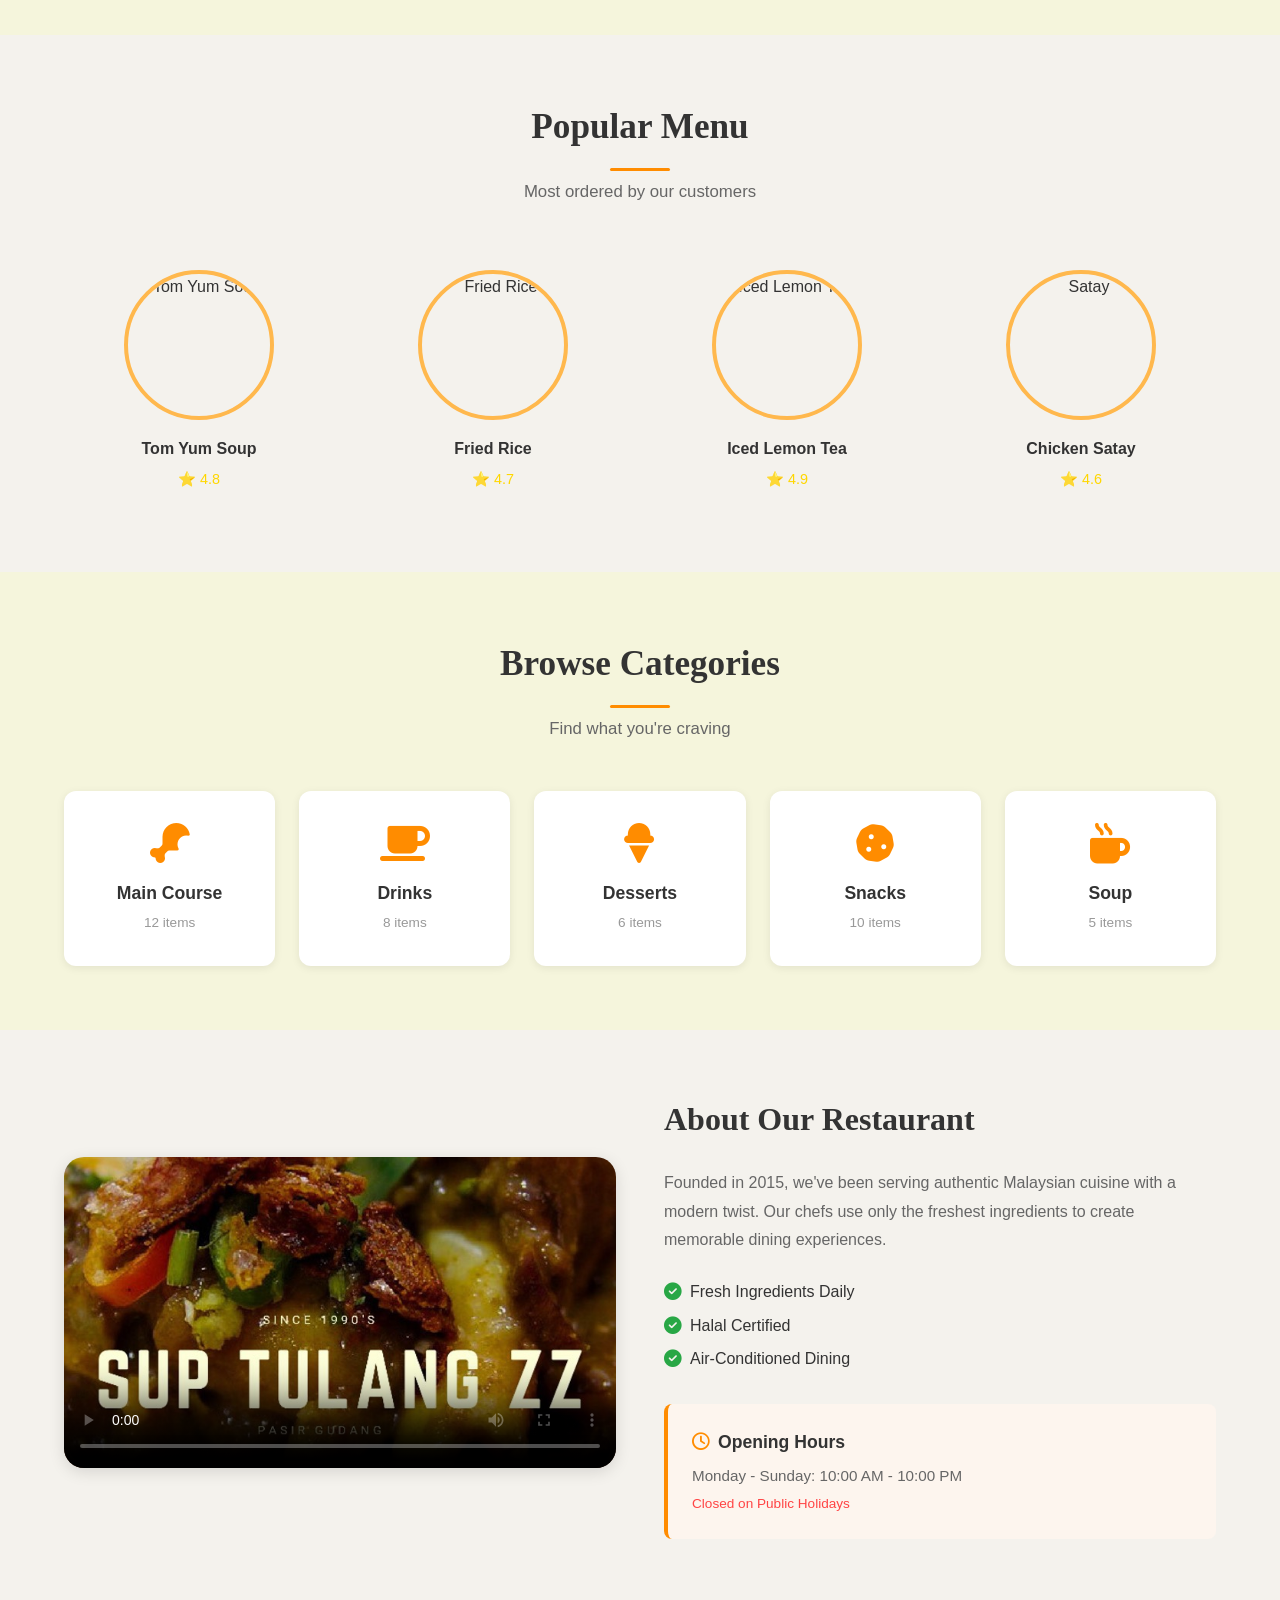
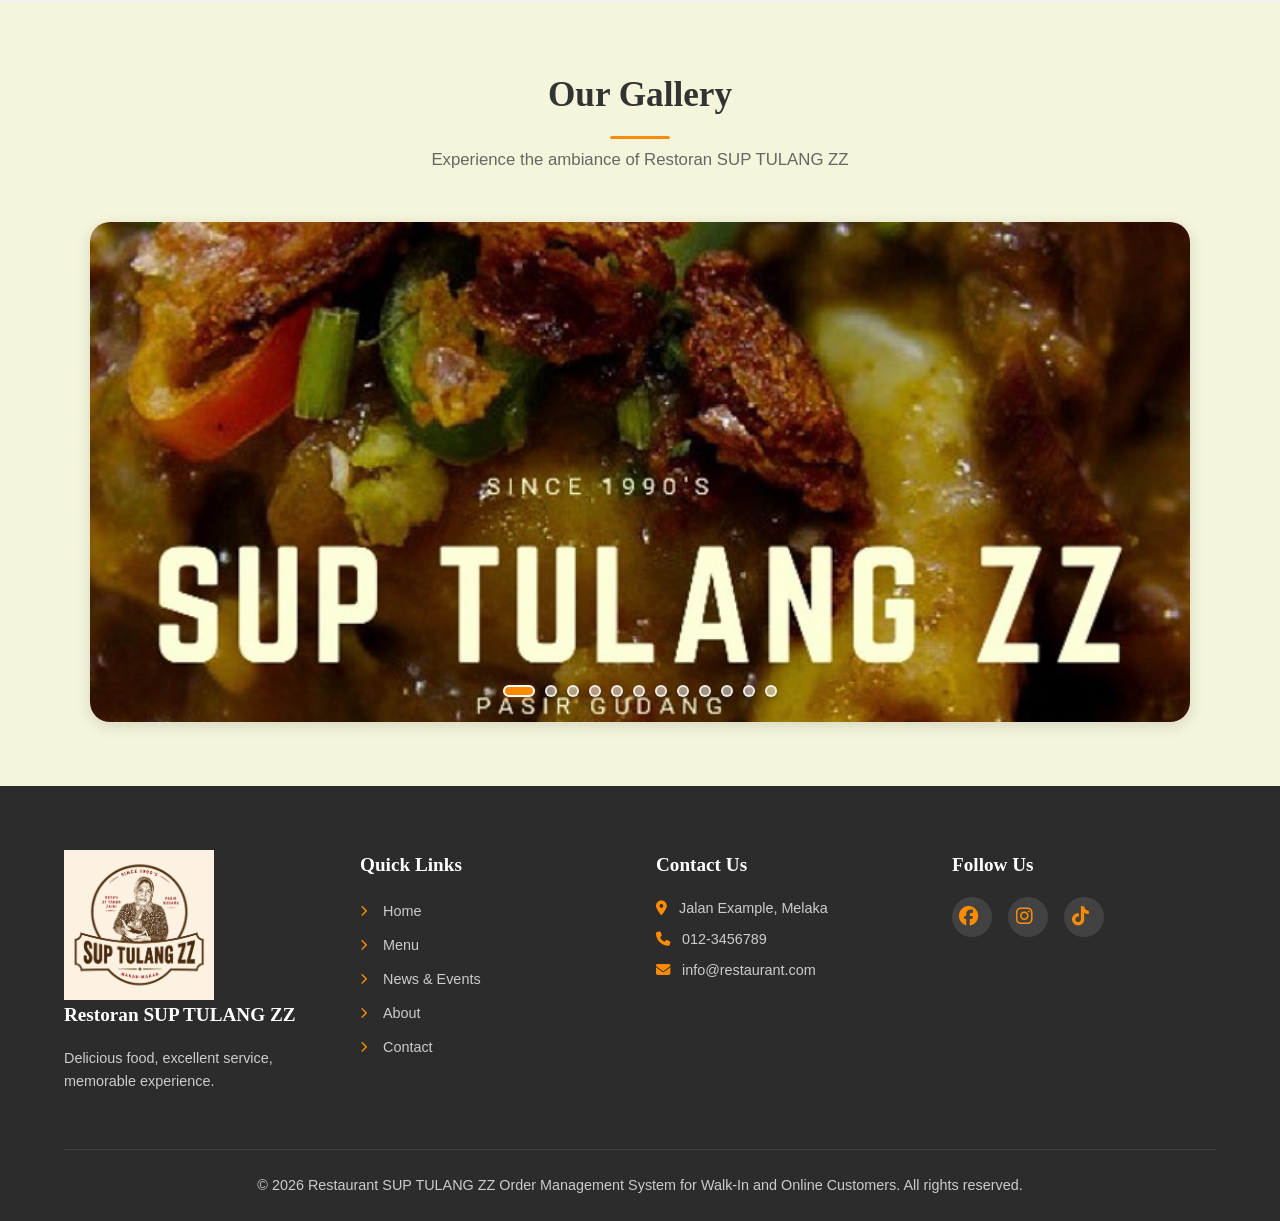
==== commit 74d0941f: "fix: Desktop Navigation color (demure green:#205d05) and hover effect." ====
--- a/frontend/index.html
+++ b/frontend/index.html
@@ -13,7 +13,7 @@
 </head>
 <body>
 
-    <!-- ========== TOP HEADER (Glass Effect) ========== -->
+    <!-- ========== TOP HEADER with Glass Effect ========== -->
     <header class="header">
         <div class="header-container">
             <!-- Logo + Restaurant Name (Click to Home) -->
--- a/frontend/assets/css/style.css
+++ b/frontend/assets/css/style.css
@@ -198,7 +198,7 @@
 /* Desktop Navigation */
 .desktop-nav {
     border-top: 1px solid rgba(0, 0, 0, 0.05);
-    background: #ef880a;
+    background: #205d05; /*Orange:#ef880a Old Green:#205d05 */
 }
 
 .desktop-nav ul {
@@ -212,7 +212,7 @@
     padding: 0.8rem 1.5rem;
     font-weight: 500;
     font-size: 0.95rem;
-    color: var(--text-medium);
+    color: var(--primary);
     transition: all 0.3s ease;
     border-bottom: 3px solid transparent;
 }
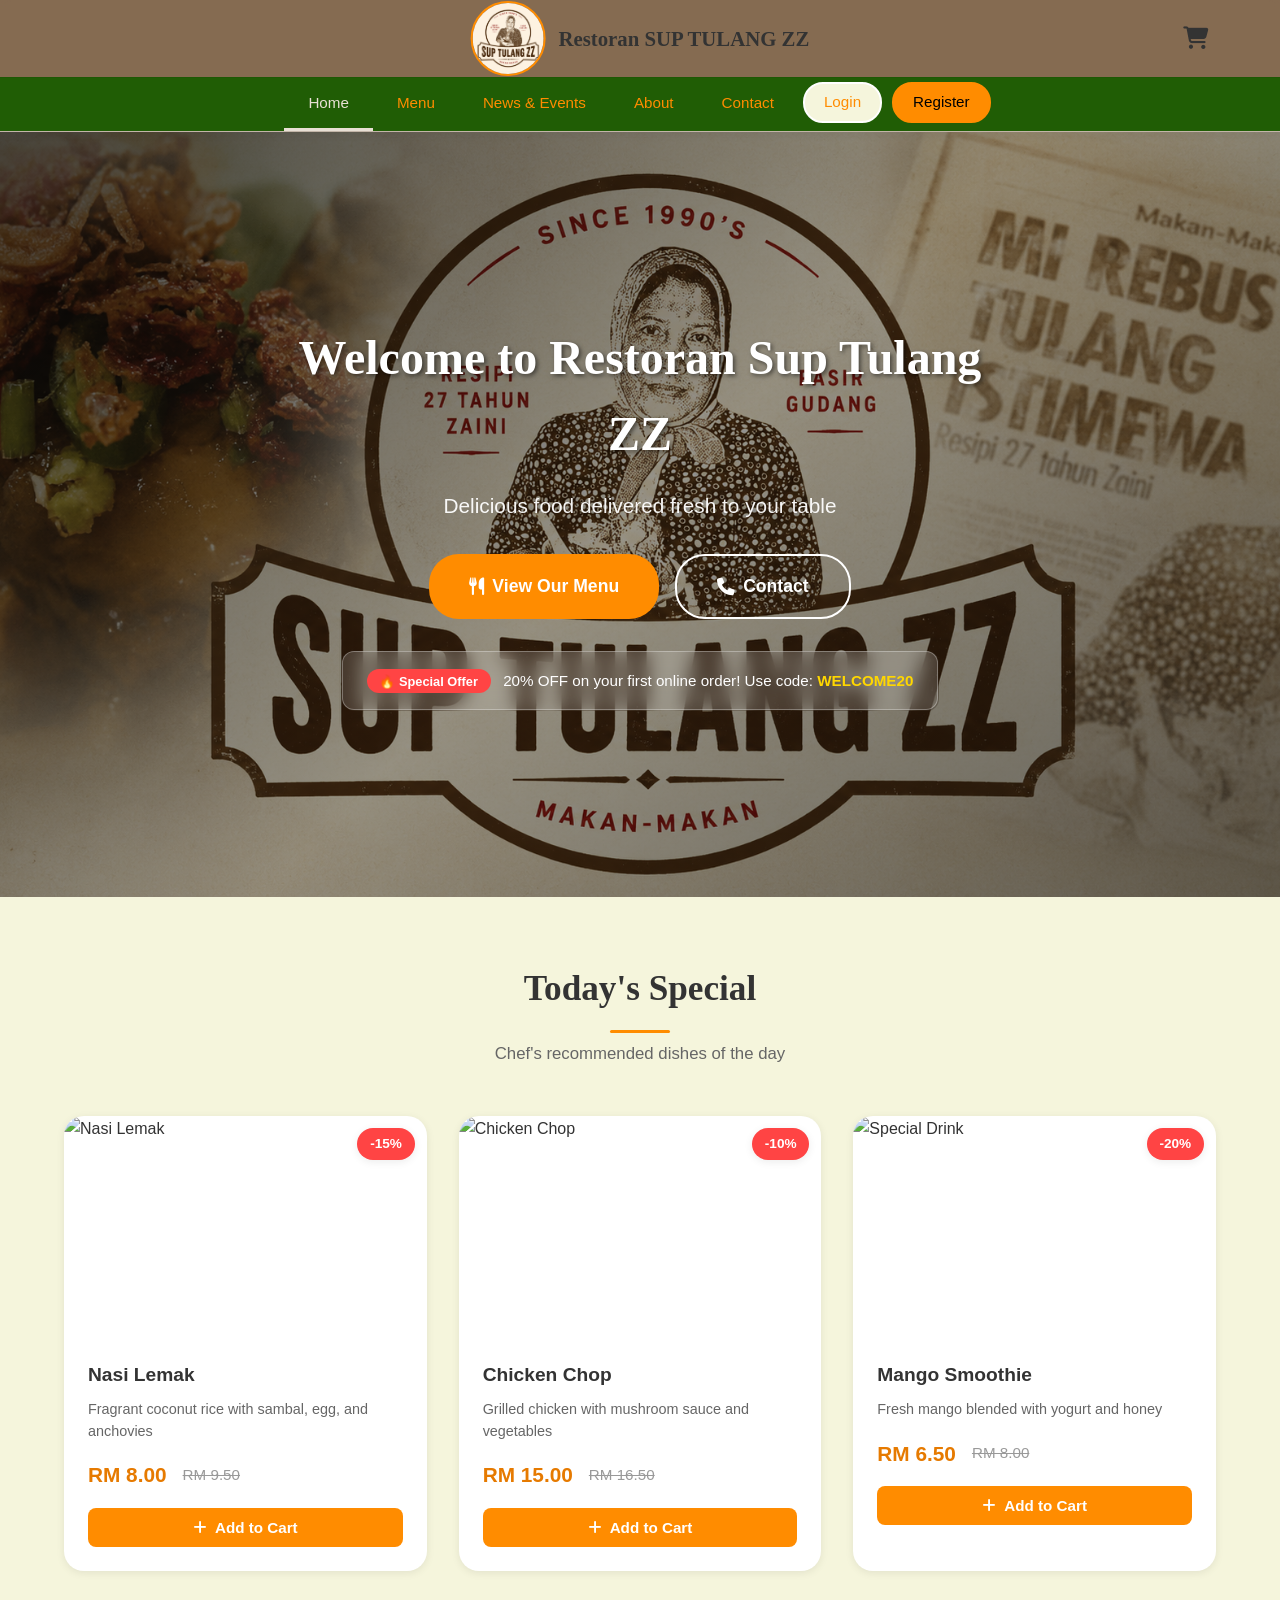
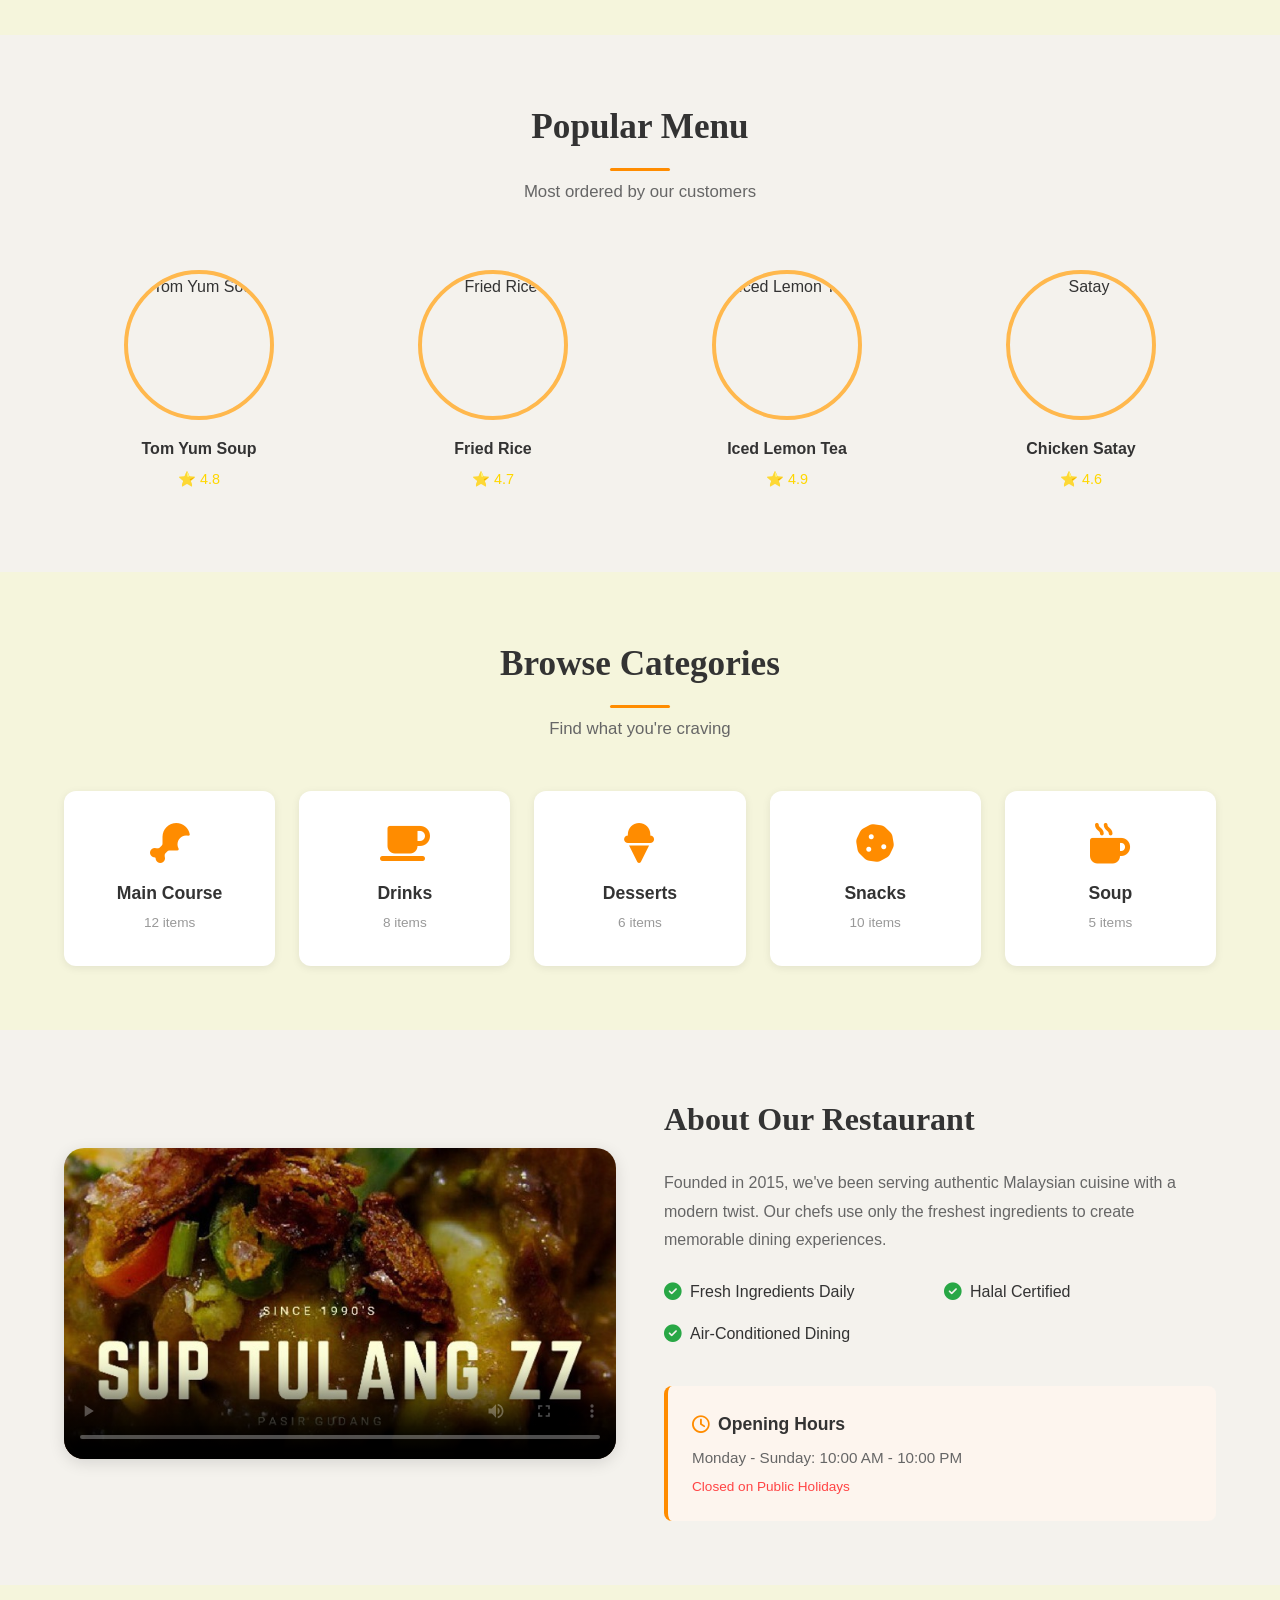
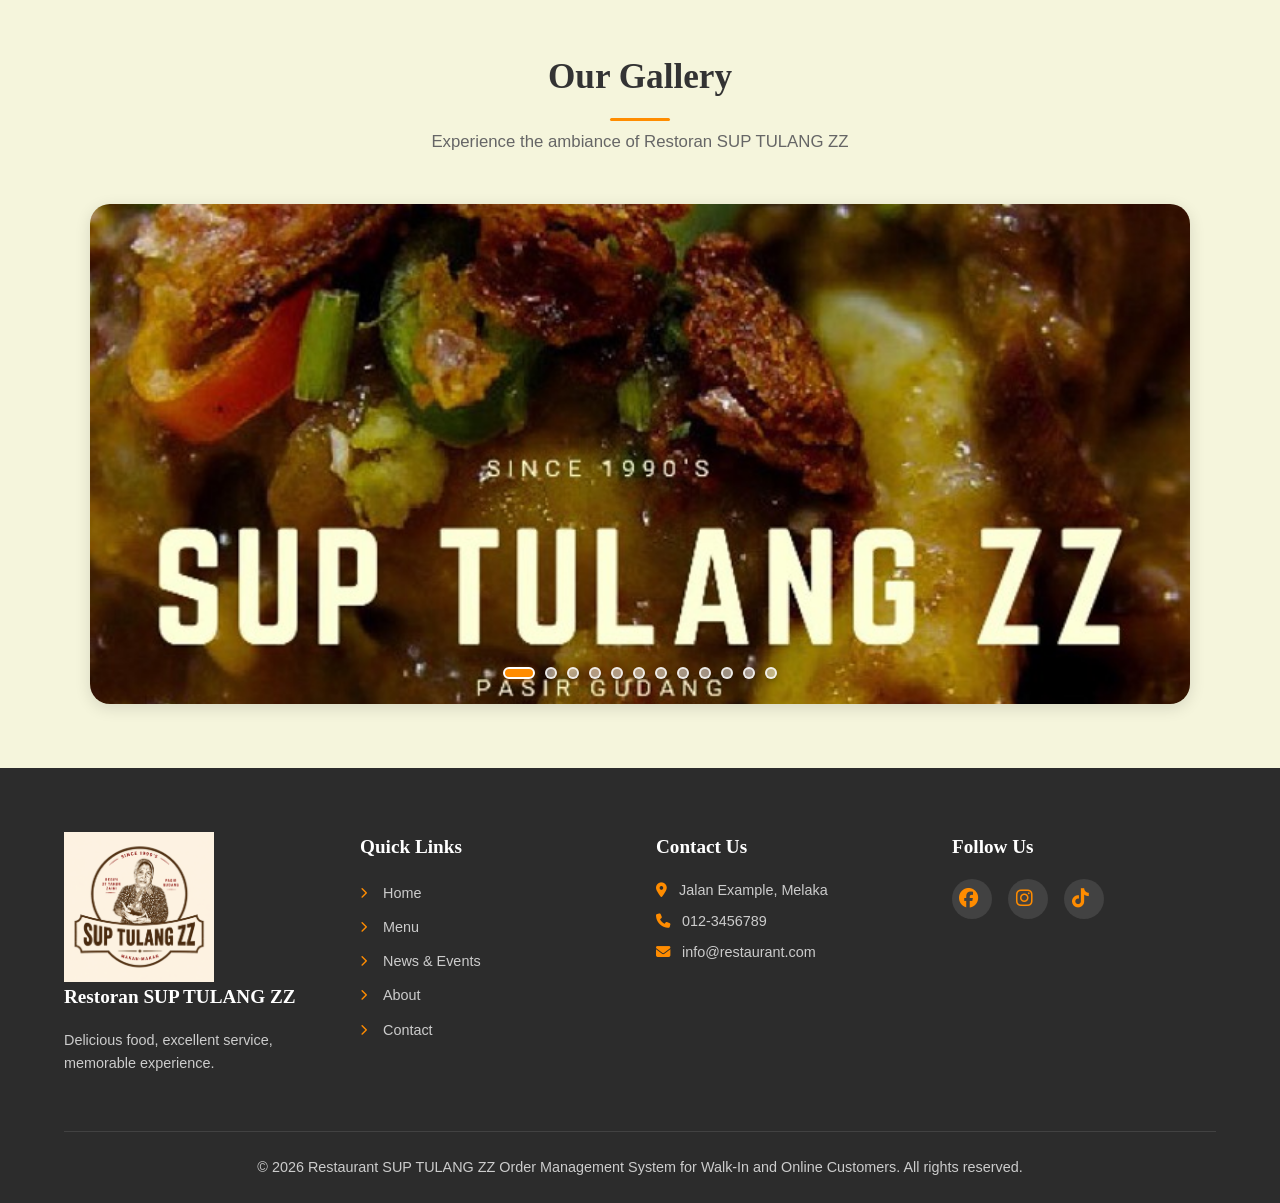
==== commit dc4b695c: "feat: Add social media links at footer." ====
--- a/frontend/index.html
+++ b/frontend/index.html
@@ -371,9 +371,9 @@
                 <div class="footer-section">
                     <h3>Follow Us</h3>
                     <div class="social-links">
-                        <a href="#"><i class="fab fa-facebook"></i></a>
-                        <a href="#"><i class="fab fa-instagram"></i></a>
-                        <a href="#"><i class="fab fa-tiktok"></i></a>
+                        <a href="https://www.facebook.com/"><i class="fab fa-facebook"></i></a>
+                        <a href="https://www.instagram.com/"><i class="fab fa-instagram"></i></a>
+                        <a href="https://www.tiktok.com/en/"><i class="fab fa-tiktok"></i></a>
                     </div>
                 </div>
             </div>
--- a/frontend/assets/css/style.css
+++ b/frontend/assets/css/style.css
@@ -928,7 +928,7 @@
    FOOTER
    ======================================== */
 .footer {
-    background-color: var(--bg-footer);
+    background-color: var(--bg-footer); /* Old Green： #205d05*/
     color: #CCCCCC;
     padding: var(--spacing-2xl) 0 var(--spacing-md);
 }
@@ -1254,4 +1254,149 @@
         bottom: 15px;
         gap: 8px;
     }
+}
+
+/* ========================================
+   ABOUT PAGE - ADDITIONAL STYLES
+   ======================================== */
+
+/* Hero Section - About Page (Shorter) */
+.hero-about {
+    height: 50vh;
+    min-height: 350px;
+}
+
+/* Our Story Section */
+.about-story-section {
+    background-color: #205d05;
+}
+
+.story-content {
+    max-width: 800px;
+    margin: 0 auto;
+}
+
+.story-content p {
+    font-size: 1.05rem;
+    color: #FFFFFF;
+    line-height: 1.9;
+    margin-bottom: var(--spacing-md);
+}
+
+.story-content strong {
+    font-size: 25px;
+    color: var(--primary-dark);
+}
+
+/* Values Section */
+.values-section {
+    background-color: #F5F5DC;
+}
+
+.values-grid {
+    display: grid;
+    grid-template-columns: repeat(auto-fit, minmax(220px, 1fr));
+    gap: var(--spacing-lg);
+}
+
+.value-card {
+    text-align: center;
+    padding: var(--spacing-lg);
+    background-color: var(--bg-white);
+    border-radius: var(--radius-lg);
+    box-shadow: var(--shadow-sm);
+    transition: all 0.3s ease;
+}
+
+.value-card:hover {
+    transform: translateY(-5px);
+    box-shadow: var(--shadow-md);
+}
+
+.value-icon {
+    width: 70px;
+    height: 70px;
+    border-radius: var(--radius-full);
+    background-color: rgba(255, 140, 0, 0.1);
+    display: flex;
+    align-items: center;
+    justify-content: center;
+    margin: 0 auto var(--spacing-sm);
+}
+
+.value-icon i {
+    font-size: 1.8rem;
+    color: var(--primary);
+}
+
+.value-card h3 {
+    font-size: 1.2rem;
+    font-weight: 600;
+    margin-bottom: 0.5rem;
+}
+
+.value-card p {
+    font-size: 0.9rem;
+    color: var(--text-medium);
+    line-height: 1.6;
+}
+
+/* Team Section */
+.team-section {
+    background-color: #f4f2ed;
+}
+
+.team-grid {
+    display: grid;
+    grid-template-columns: repeat(auto-fit, minmax(250px, 1fr));
+    gap: var(--spacing-lg);
+}
+
+.team-card {
+    text-align: center;
+    padding: var(--spacing-md);
+    background-color: var(--bg-white);
+    border-radius: var(--radius-lg);
+    box-shadow: var(--shadow-sm);
+    transition: all 0.3s ease;
+}
+
+.team-card:hover {
+    transform: translateY(-5px);
+    box-shadow: var(--shadow-md);
+}
+
+.team-image {
+    width: 150px;
+    height: 150px;
+    border-radius: var(--radius-full);
+    overflow: hidden;
+    margin: 0 auto var(--spacing-sm);
+    border: 4px solid var(--primary-light);
+}
+
+.team-image img {
+    width: 100%;
+    height: 100%;
+    object-fit: cover;
+}
+
+.team-card h3 {
+    font-size: 1.15rem;
+    font-weight: 600;
+    margin-bottom: 0.3rem;
+}
+
+.team-role {
+    font-size: 0.9rem;
+    color: var(--primary);
+    font-weight: 500;
+}
+
+/* About Features - More Items */
+.about-features {
+    display: grid;
+    grid-template-columns: 1fr 1fr;
+    gap: 0.5rem;
+    margin-bottom: var(--spacing-lg);
 }
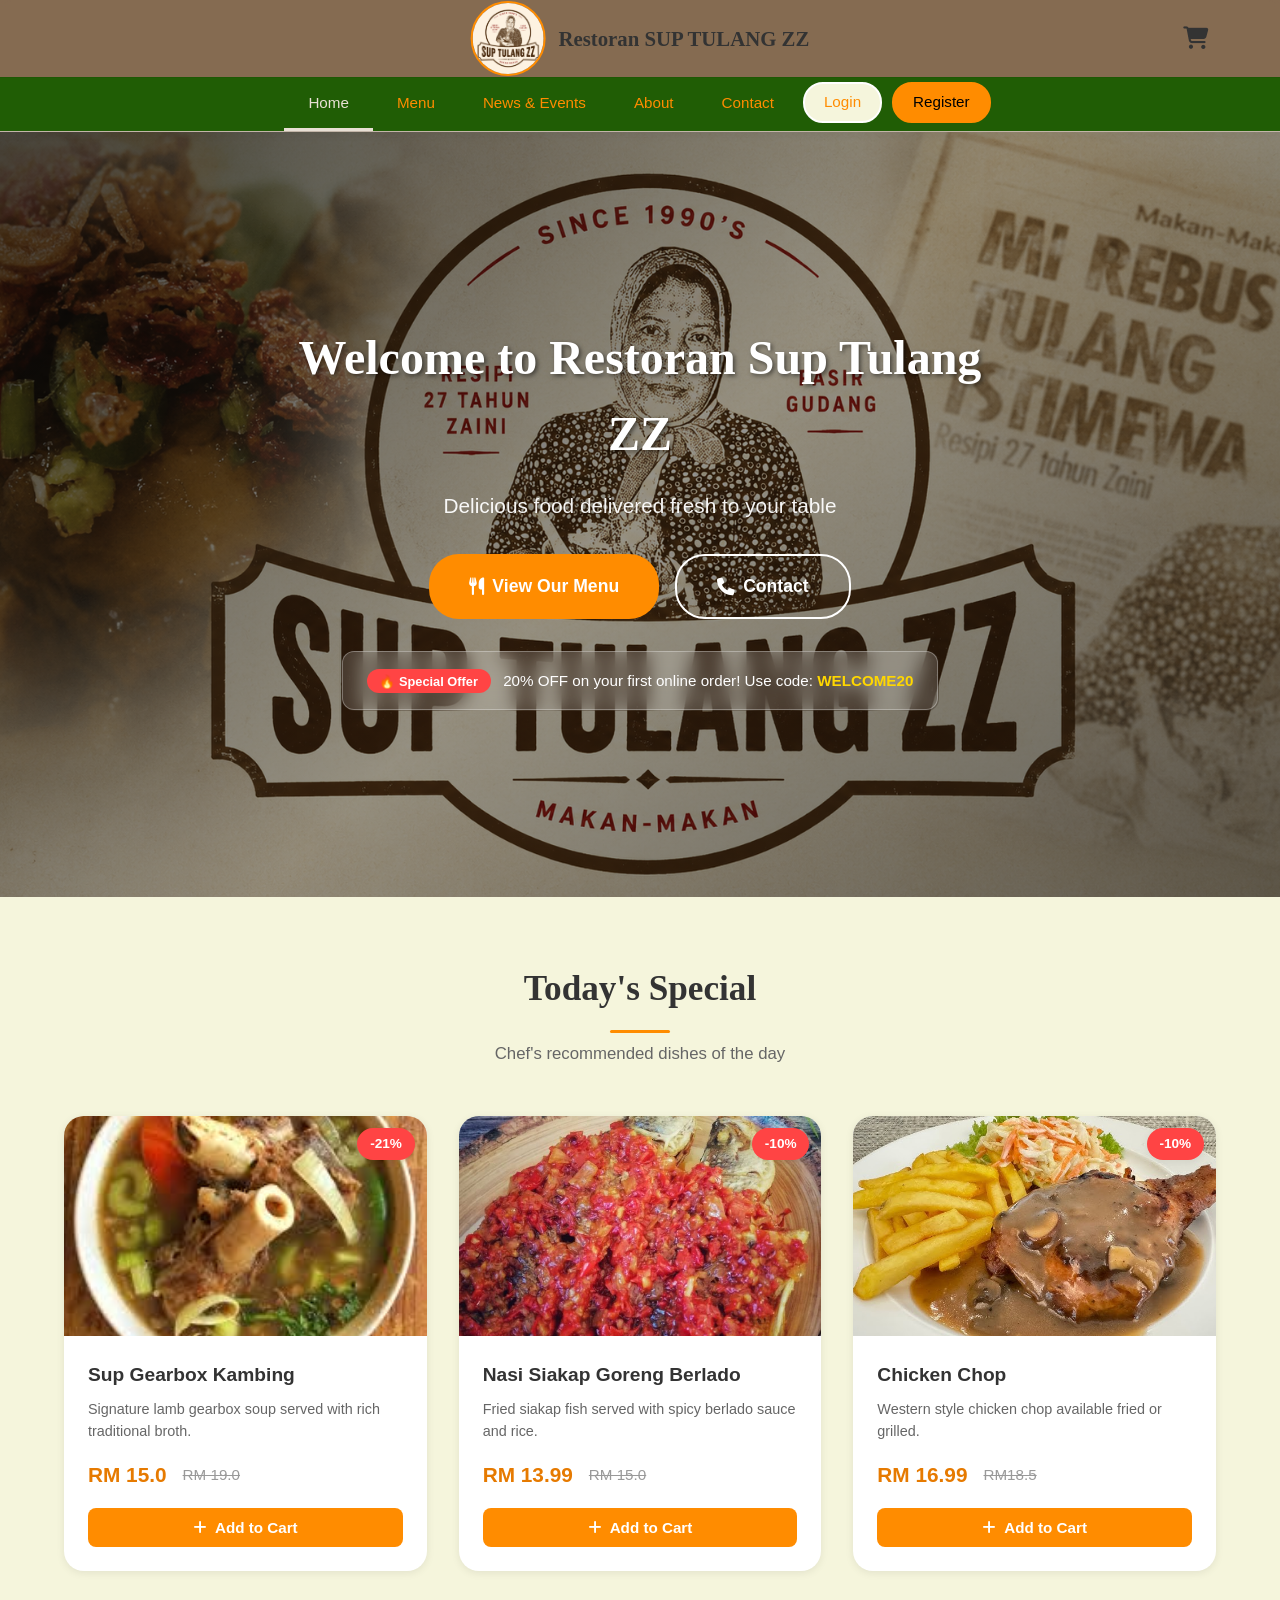
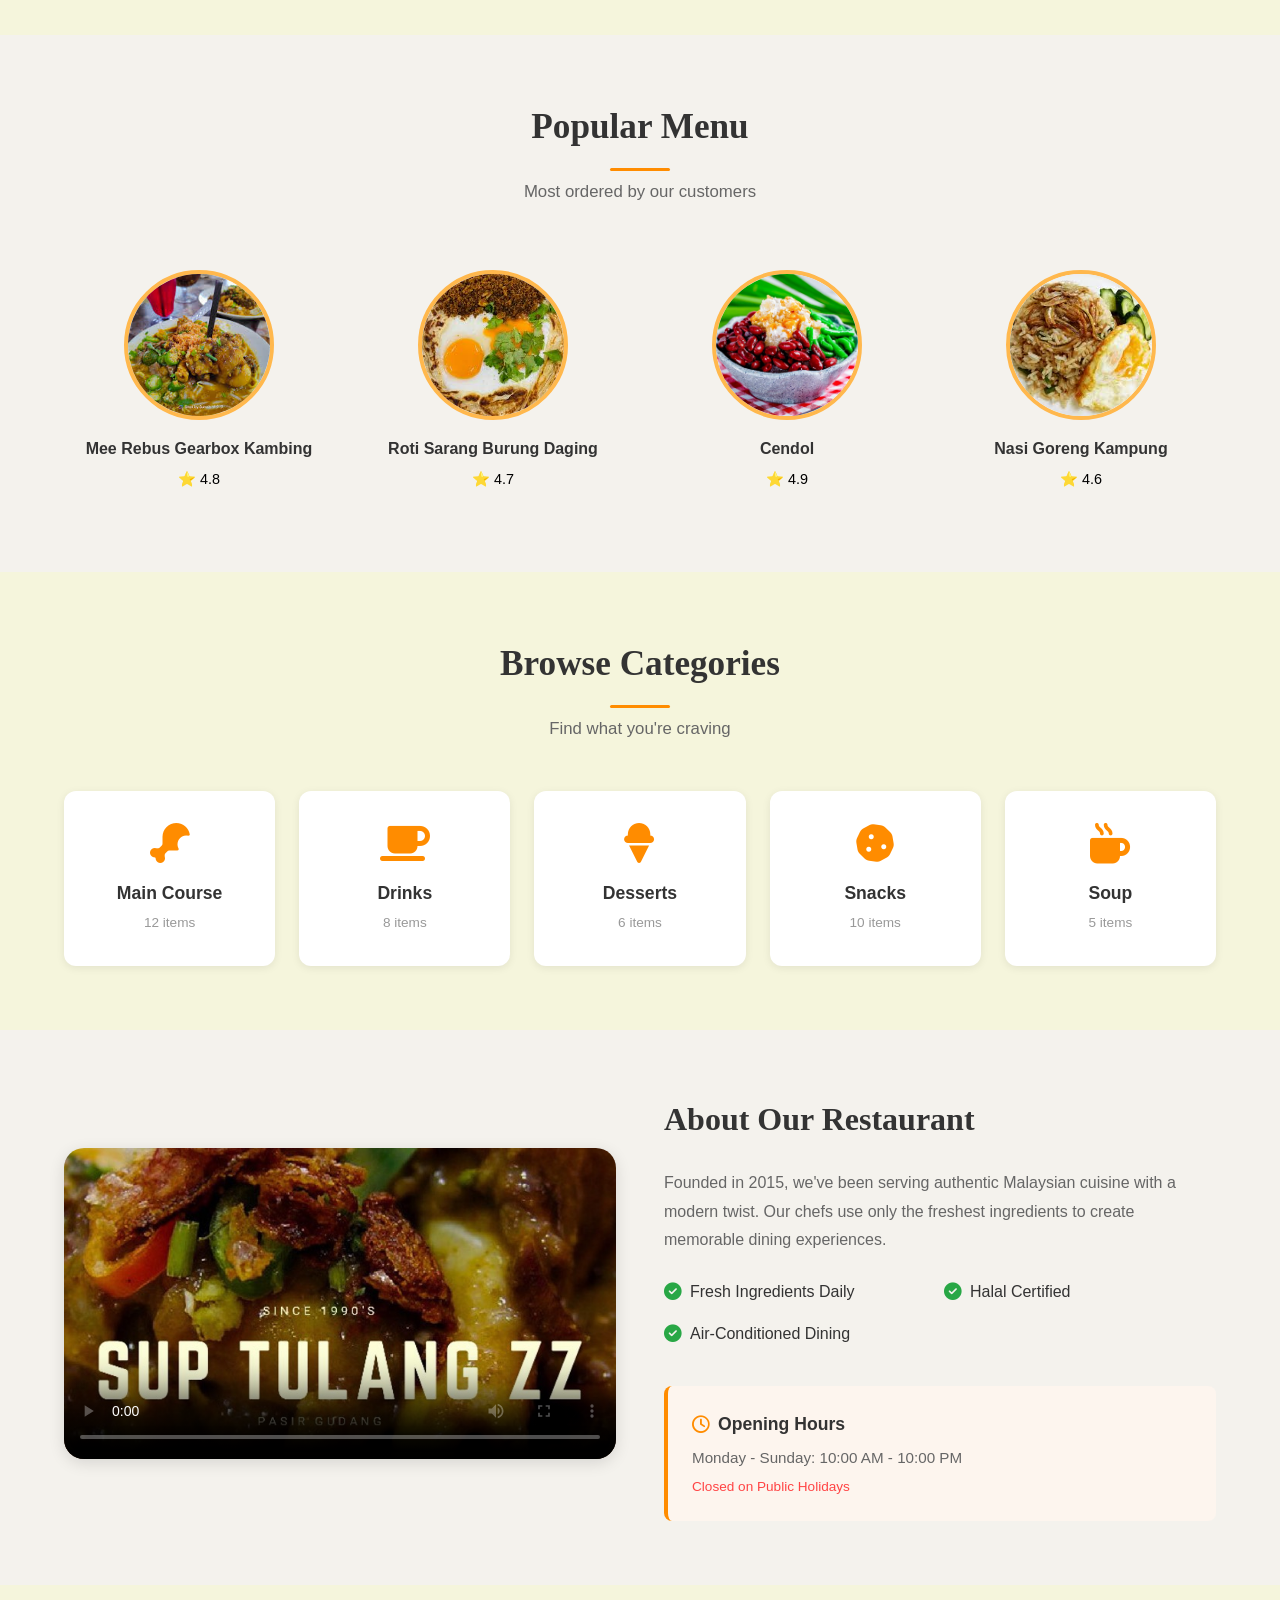
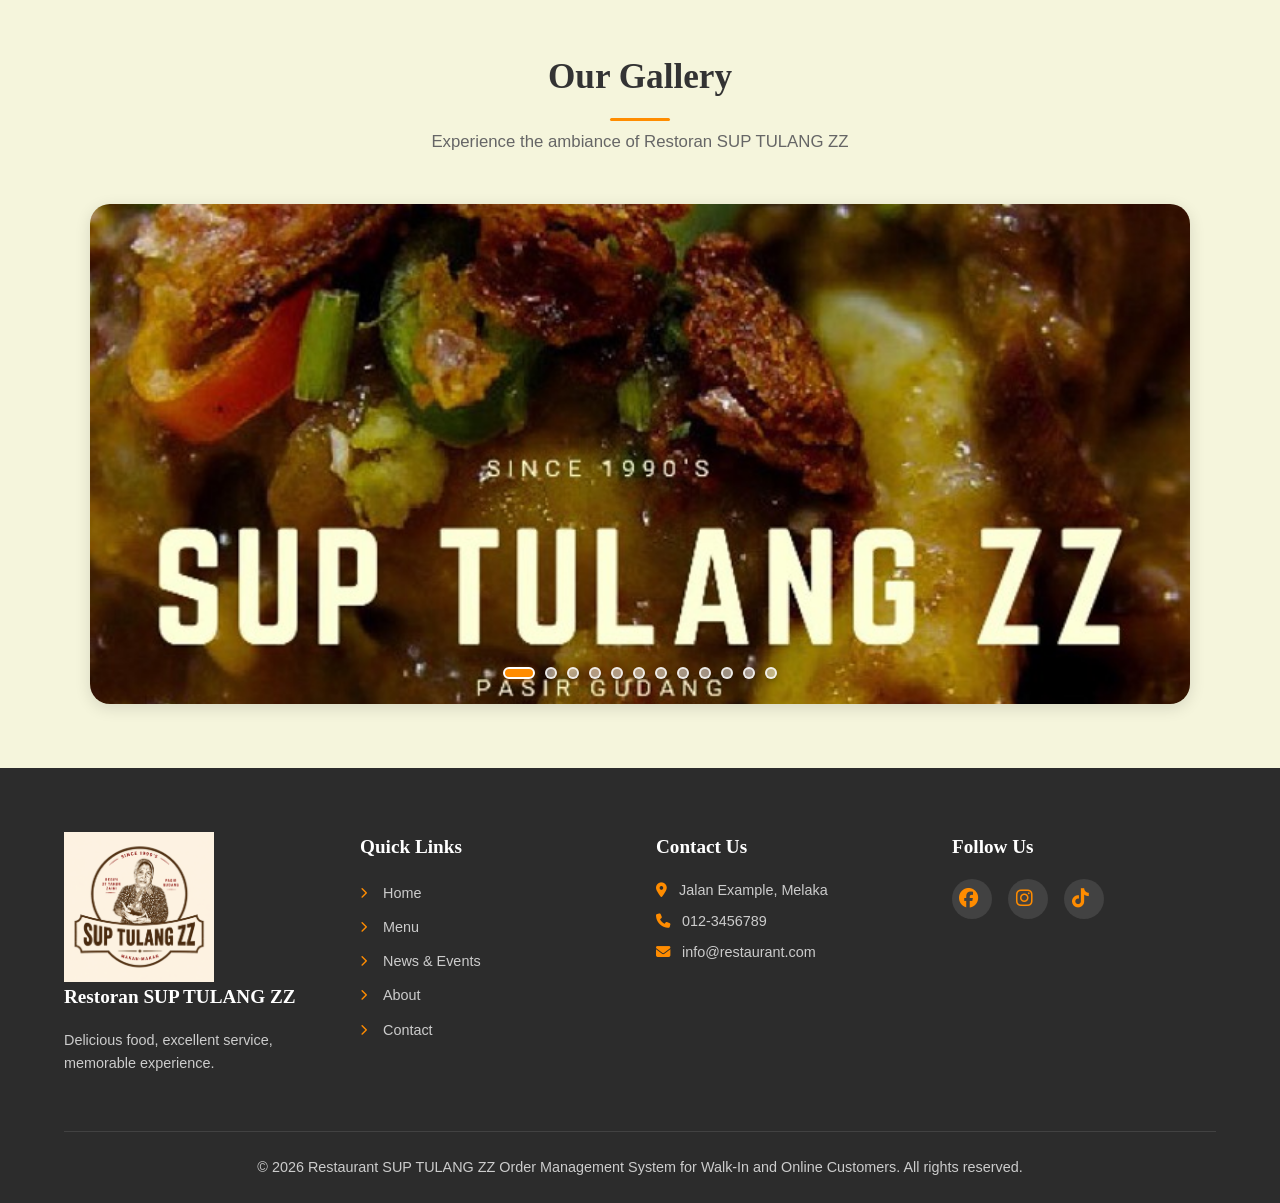
==== commit 135d678c: "feat: Improve UX for Menu page. Insert reference picture into Today special and popular menu section" ====
--- a/frontend/index.html
+++ b/frontend/index.html
@@ -88,15 +88,15 @@
             <div class="specials-grid">
                 <div class="special-card">
                     <div class="card-image">
-                        <img src="assets/images/food1.jpg" alt="Nasi Lemak">
-                        <span class="discount-badge">-15%</span>
+                        <img src="assets/images/Today special/Sup Gearbox Kambing.jpeg" alt="Nasi Lemak">
+                        <span class="discount-badge">-21%</span>
                     </div>
                     <div class="card-content">
-                        <h3>Nasi Lemak</h3>
-                        <p class="description">Fragrant coconut rice with sambal, egg, and anchovies</p>
+                        <h3>Sup Gearbox Kambing</h3>
+                        <p class="description">Signature lamb gearbox soup served with rich traditional broth.</p>
                         <div class="price-row">
-                            <span class="price">RM 8.00</span>
-                            <span class="old-price">RM 9.50</span>
+                            <span class="price">RM 15.0</span>
+                            <span class="old-price">RM 19.0</span>
                         </div>
                         <button class="btn-add-cart" onclick="addToCart(1, 'Nasi Lemak', 8.00)">
                             <i class="fas fa-plus"></i> Add to Cart
@@ -106,15 +106,15 @@
                 
                 <div class="special-card">
                     <div class="card-image">
-                        <img src="assets/images/food2.jpg" alt="Chicken Chop">
+                        <img src="assets/images/Today special/Nasi Siakap Goreng Berlado.jpg" alt="Chicken Chop">
                         <span class="discount-badge">-10%</span>
                     </div>
                     <div class="card-content">
-                        <h3>Chicken Chop</h3>
-                        <p class="description">Grilled chicken with mushroom sauce and vegetables</p>
+                        <h3>Nasi Siakap Goreng Berlado</h3>
+                        <p class="description">Fried siakap fish served with spicy berlado sauce and rice.</p>
                         <div class="price-row">
-                            <span class="price">RM 15.00</span>
-                            <span class="old-price">RM 16.50</span>
+                            <span class="price">RM 13.99</span>
+                            <span class="old-price">RM 15.0</span>
                         </div>
                         <button class="btn-add-cart" onclick="addToCart(2, 'Chicken Chop', 15.00)">
                             <i class="fas fa-plus"></i> Add to Cart
@@ -124,15 +124,15 @@
                 
                 <div class="special-card">
                     <div class="card-image">
-                        <img src="assets/images/food3.jpg" alt="Special Drink">
-                        <span class="discount-badge">-20%</span>
+                        <img src="assets/images/Today special/Chicken Chop.jpeg" alt="Special Drink">
+                        <span class="discount-badge">-10%</span>
                     </div>
                     <div class="card-content">
-                        <h3>Mango Smoothie</h3>
-                        <p class="description">Fresh mango blended with yogurt and honey</p>
+                        <h3>Chicken Chop</h3>
+                        <p class="description">Western style chicken chop available fried or grilled.</p>
                         <div class="price-row">
-                            <span class="price">RM 6.50</span>
-                            <span class="old-price">RM 8.00</span>
+                            <span class="price">RM 16.99</span>
+                            <span class="old-price">RM18.5</span>
                         </div>
                         <button class="btn-add-cart" onclick="addToCart(3, 'Mango Smoothie', 6.50)">
                             <i class="fas fa-plus"></i> Add to Cart
@@ -153,26 +153,26 @@
             
             <div class="popular-grid">
                 <div class="popular-item">
-                    <img src="assets/images/menu1.jpg" alt="Tom Yum Soup">
-                    <h3>Tom Yum Soup</h3>
+                    <img src="assets/images/Popular menu/Mee Rebus Gearbox Kambing.jpeg" alt="Tom Yum Soup">
+                    <h3>Mee Rebus Gearbox Kambing</h3>
                     <span class="rating">⭐ 4.8</span>
                 </div>
                 
                 <div class="popular-item">
-                    <img src="assets/images/menu2.jpg" alt="Fried Rice">
-                    <h3>Fried Rice</h3>
+                    <img src="assets/images/Popular menu/Roti Sarang Burung Daging.jpeg" alt="Fried Rice">
+                    <h3>Roti Sarang Burung Daging</h3>
                     <span class="rating">⭐ 4.7</span>
                 </div>
                 
                 <div class="popular-item">
-                    <img src="assets/images/menu3.jpg" alt="Iced Lemon Tea">
-                    <h3>Iced Lemon Tea</h3>
+                    <img src="assets/images/Popular menu/Cendol.jpeg" alt="Iced Lemon Tea">
+                    <h3>Cendol</h3>
                     <span class="rating">⭐ 4.9</span>
                 </div>
                 
                 <div class="popular-item">
-                    <img src="assets/images/menu4.jpg" alt="Satay">
-                    <h3>Chicken Satay</h3>
+                    <img src="assets/images/Popular menu/Nasi Goreng Kampung.jpeg" alt="Satay">
+                    <h3>Nasi Goreng Kampung</h3>
                     <span class="rating">⭐ 4.6</span>
                 </div>
             </div>
--- a/frontend/assets/css/style.css
+++ b/frontend/assets/css/style.css
@@ -601,7 +601,7 @@
 }
 
 .rating {
-    color: #FFD700;
+    color: #000000;
     font-size: 0.9rem;
 }
 
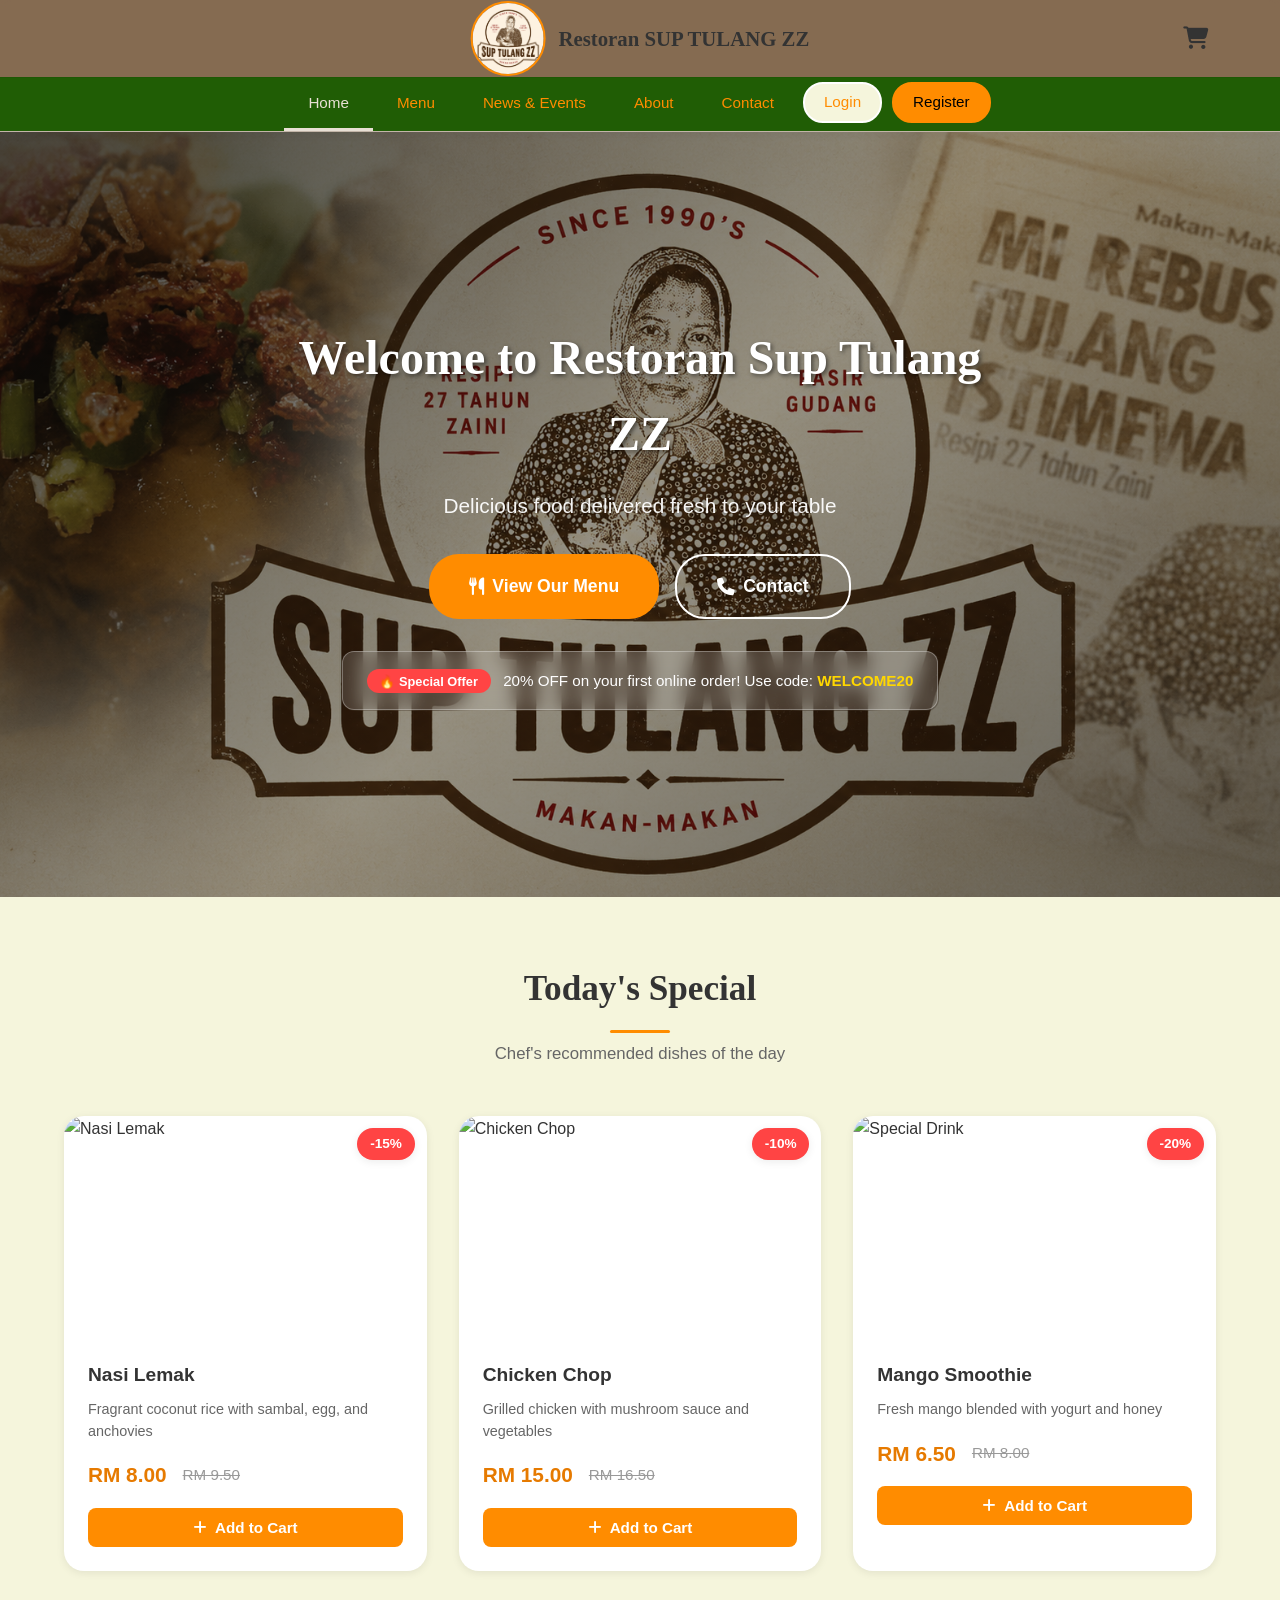
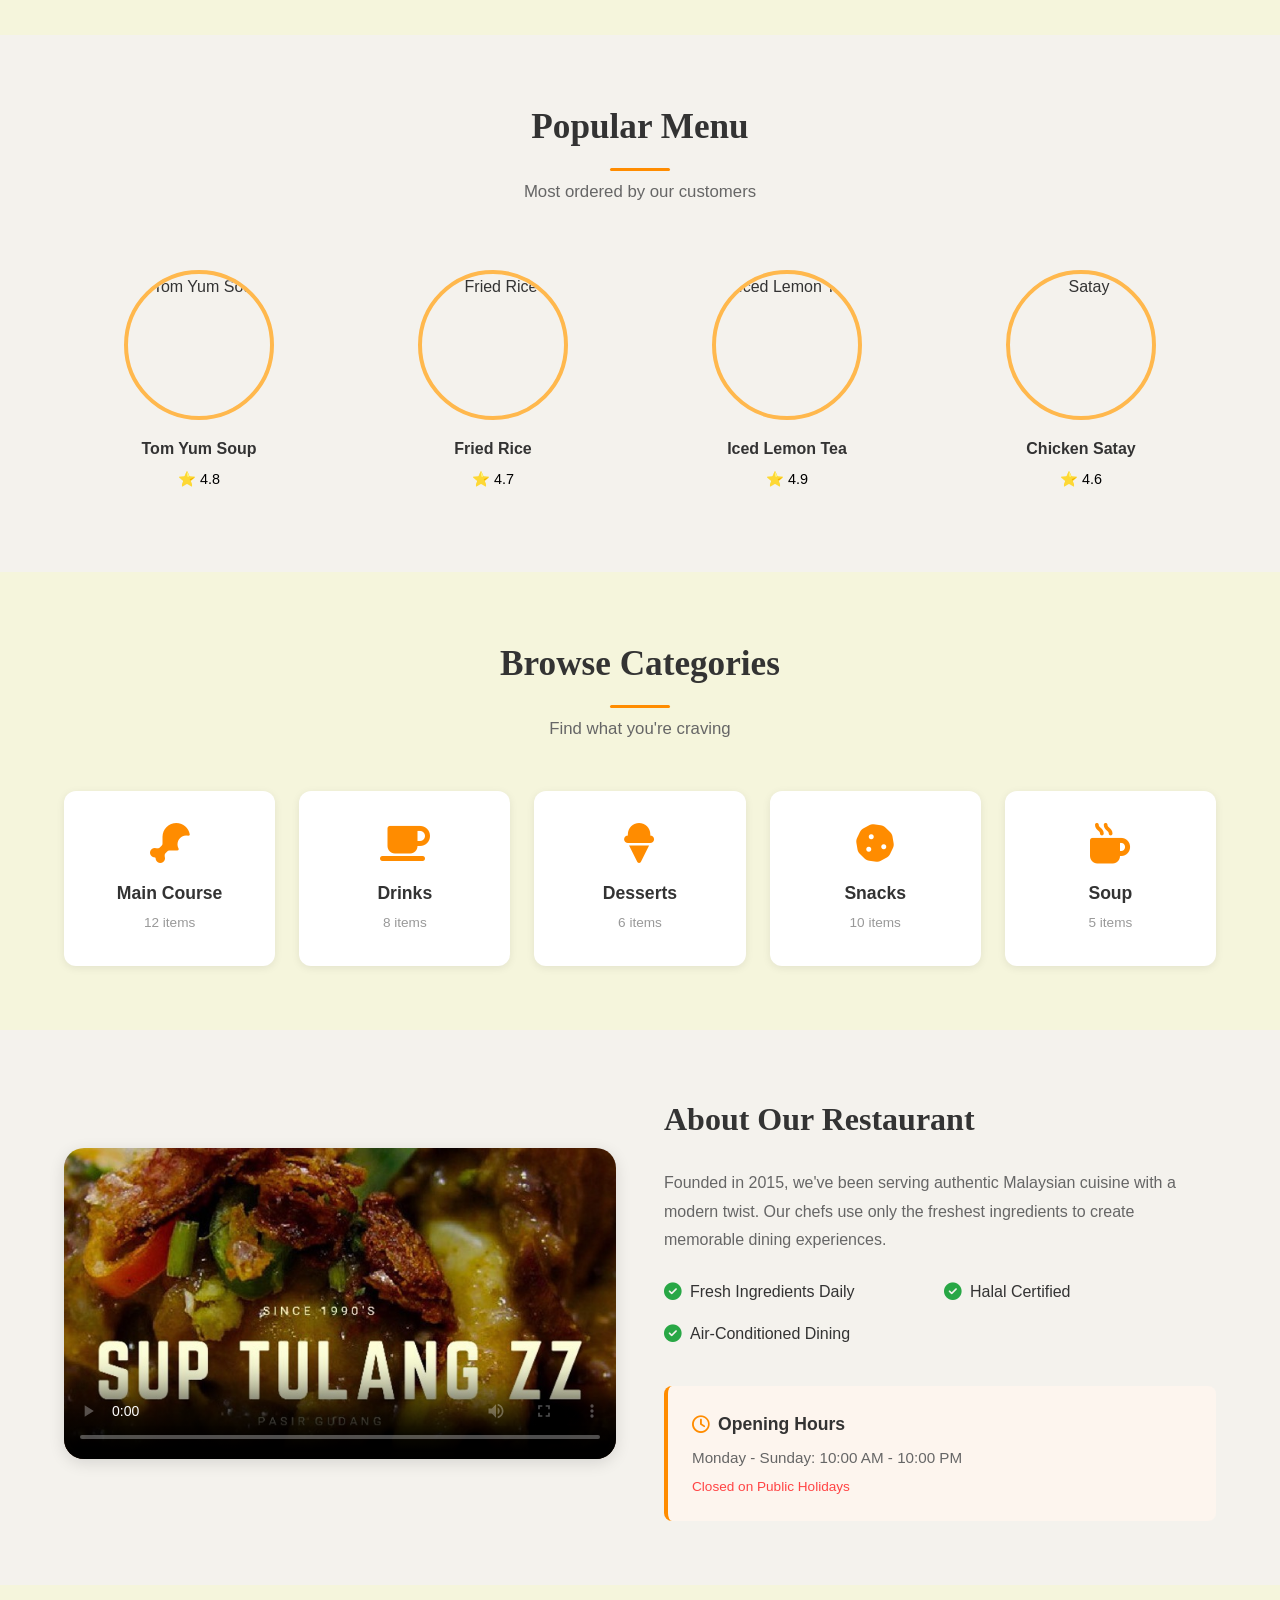
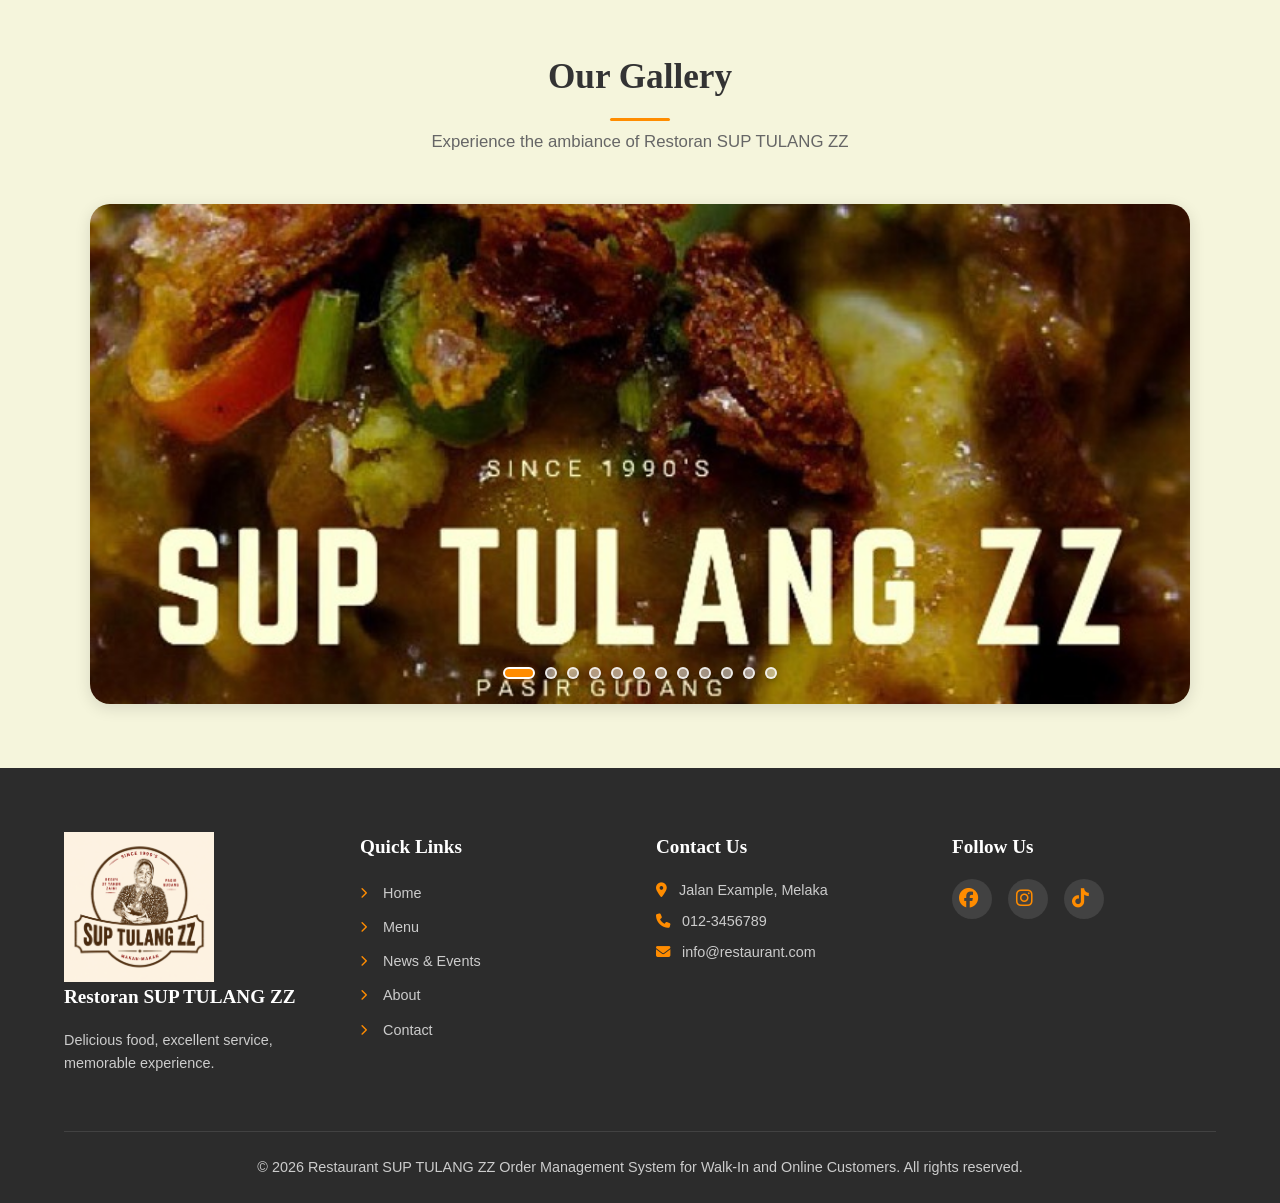
==== commit 93962574: "update auth pages to html and add foot header" ====
--- a/frontend/index.html
+++ b/frontend/index.html
@@ -42,8 +42,8 @@
                 <li><a href="pages/news-events.html">News & Events</a></li>
                 <li><a href="pages/about.html">About</a></li>
                 <li><a href="pages/contact.html">Contact</a></li>
-                <li><a href="login.html" class="btn-login">Login</a></li>
-                <li><a href="register.html" class="btn-register">Register</a></li>
+                <li><a href="pages/login.html" class="btn-login">Login</a></li>
+                <li><a href="pages/register.html" class="btn-register">Register</a></li>
             </ul>
         </nav>
     </header>
@@ -88,15 +88,15 @@
             <div class="specials-grid">
                 <div class="special-card">
                     <div class="card-image">
-                        <img src="assets/images/Today special/Sup Gearbox Kambing.jpeg" alt="Nasi Lemak">
-                        <span class="discount-badge">-21%</span>
+                        <img src="assets/images/food1.jpg" alt="Nasi Lemak">
+                        <span class="discount-badge">-15%</span>
                     </div>
                     <div class="card-content">
-                        <h3>Sup Gearbox Kambing</h3>
-                        <p class="description">Signature lamb gearbox soup served with rich traditional broth.</p>
+                        <h3>Nasi Lemak</h3>
+                        <p class="description">Fragrant coconut rice with sambal, egg, and anchovies</p>
                         <div class="price-row">
-                            <span class="price">RM 15.0</span>
-                            <span class="old-price">RM 19.0</span>
+                            <span class="price">RM 8.00</span>
+                            <span class="old-price">RM 9.50</span>
                         </div>
                         <button class="btn-add-cart" onclick="addToCart(1, 'Nasi Lemak', 8.00)">
                             <i class="fas fa-plus"></i> Add to Cart
@@ -106,15 +106,15 @@
                 
                 <div class="special-card">
                     <div class="card-image">
-                        <img src="assets/images/Today special/Nasi Siakap Goreng Berlado.jpg" alt="Chicken Chop">
+                        <img src="assets/images/food2.jpg" alt="Chicken Chop">
                         <span class="discount-badge">-10%</span>
                     </div>
                     <div class="card-content">
-                        <h3>Nasi Siakap Goreng Berlado</h3>
-                        <p class="description">Fried siakap fish served with spicy berlado sauce and rice.</p>
+                        <h3>Chicken Chop</h3>
+                        <p class="description">Grilled chicken with mushroom sauce and vegetables</p>
                         <div class="price-row">
-                            <span class="price">RM 13.99</span>
-                            <span class="old-price">RM 15.0</span>
+                            <span class="price">RM 15.00</span>
+                            <span class="old-price">RM 16.50</span>
                         </div>
                         <button class="btn-add-cart" onclick="addToCart(2, 'Chicken Chop', 15.00)">
                             <i class="fas fa-plus"></i> Add to Cart
@@ -124,15 +124,15 @@
                 
                 <div class="special-card">
                     <div class="card-image">
-                        <img src="assets/images/Today special/Chicken Chop.jpeg" alt="Special Drink">
-                        <span class="discount-badge">-10%</span>
+                        <img src="assets/images/food3.jpg" alt="Special Drink">
+                        <span class="discount-badge">-20%</span>
                     </div>
                     <div class="card-content">
-                        <h3>Chicken Chop</h3>
-                        <p class="description">Western style chicken chop available fried or grilled.</p>
+                        <h3>Mango Smoothie</h3>
+                        <p class="description">Fresh mango blended with yogurt and honey</p>
                         <div class="price-row">
-                            <span class="price">RM 16.99</span>
-                            <span class="old-price">RM18.5</span>
+                            <span class="price">RM 6.50</span>
+                            <span class="old-price">RM 8.00</span>
                         </div>
                         <button class="btn-add-cart" onclick="addToCart(3, 'Mango Smoothie', 6.50)">
                             <i class="fas fa-plus"></i> Add to Cart
@@ -153,26 +153,26 @@
             
             <div class="popular-grid">
                 <div class="popular-item">
-                    <img src="assets/images/Popular menu/Mee Rebus Gearbox Kambing.jpeg" alt="Tom Yum Soup">
-                    <h3>Mee Rebus Gearbox Kambing</h3>
+                    <img src="assets/images/menu1.jpg" alt="Tom Yum Soup">
+                    <h3>Tom Yum Soup</h3>
                     <span class="rating">⭐ 4.8</span>
                 </div>
                 
                 <div class="popular-item">
-                    <img src="assets/images/Popular menu/Roti Sarang Burung Daging.jpeg" alt="Fried Rice">
-                    <h3>Roti Sarang Burung Daging</h3>
+                    <img src="assets/images/menu2.jpg" alt="Fried Rice">
+                    <h3>Fried Rice</h3>
                     <span class="rating">⭐ 4.7</span>
                 </div>
                 
                 <div class="popular-item">
-                    <img src="assets/images/Popular menu/Cendol.jpeg" alt="Iced Lemon Tea">
-                    <h3>Cendol</h3>
+                    <img src="assets/images/menu3.jpg" alt="Iced Lemon Tea">
+                    <h3>Iced Lemon Tea</h3>
                     <span class="rating">⭐ 4.9</span>
                 </div>
                 
                 <div class="popular-item">
-                    <img src="assets/images/Popular menu/Nasi Goreng Kampung.jpeg" alt="Satay">
-                    <h3>Nasi Goreng Kampung</h3>
+                    <img src="assets/images/menu4.jpg" alt="Satay">
+                    <h3>Chicken Satay</h3>
                     <span class="rating">⭐ 4.6</span>
                 </div>
             </div>
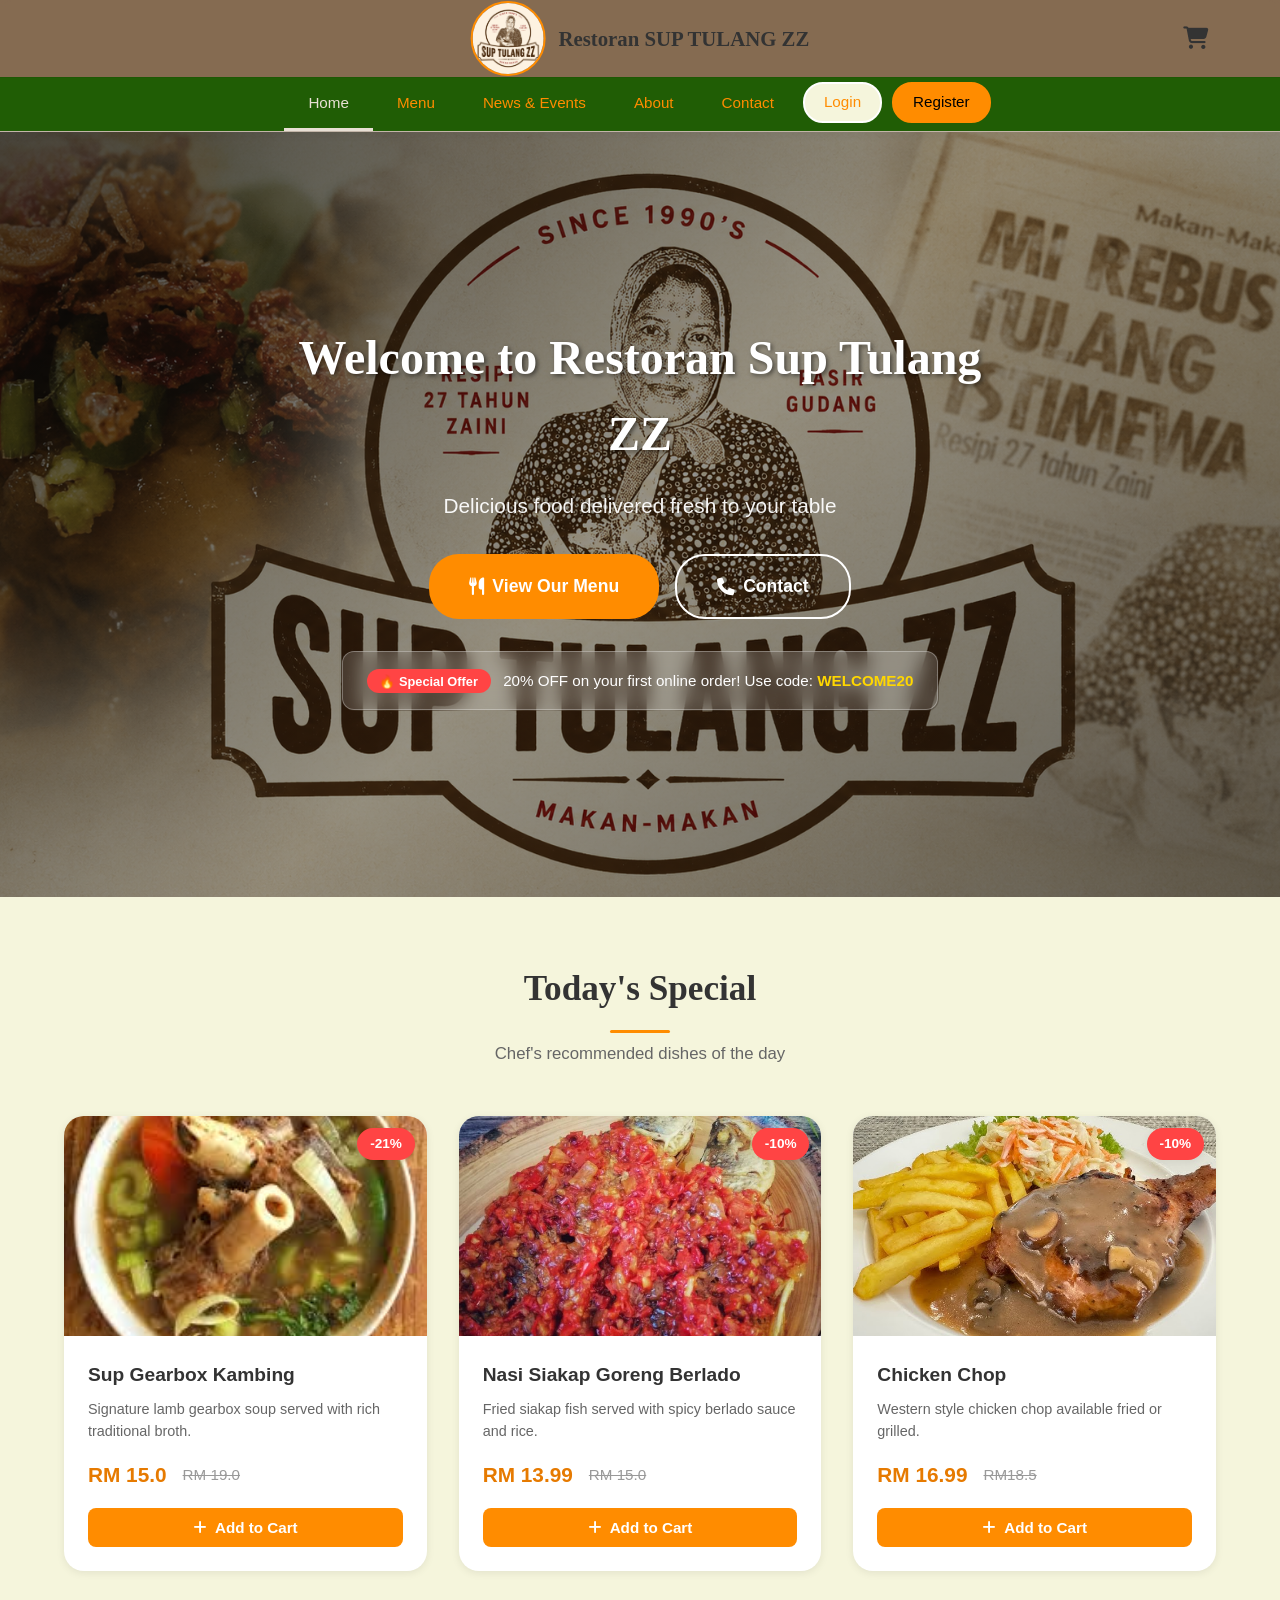
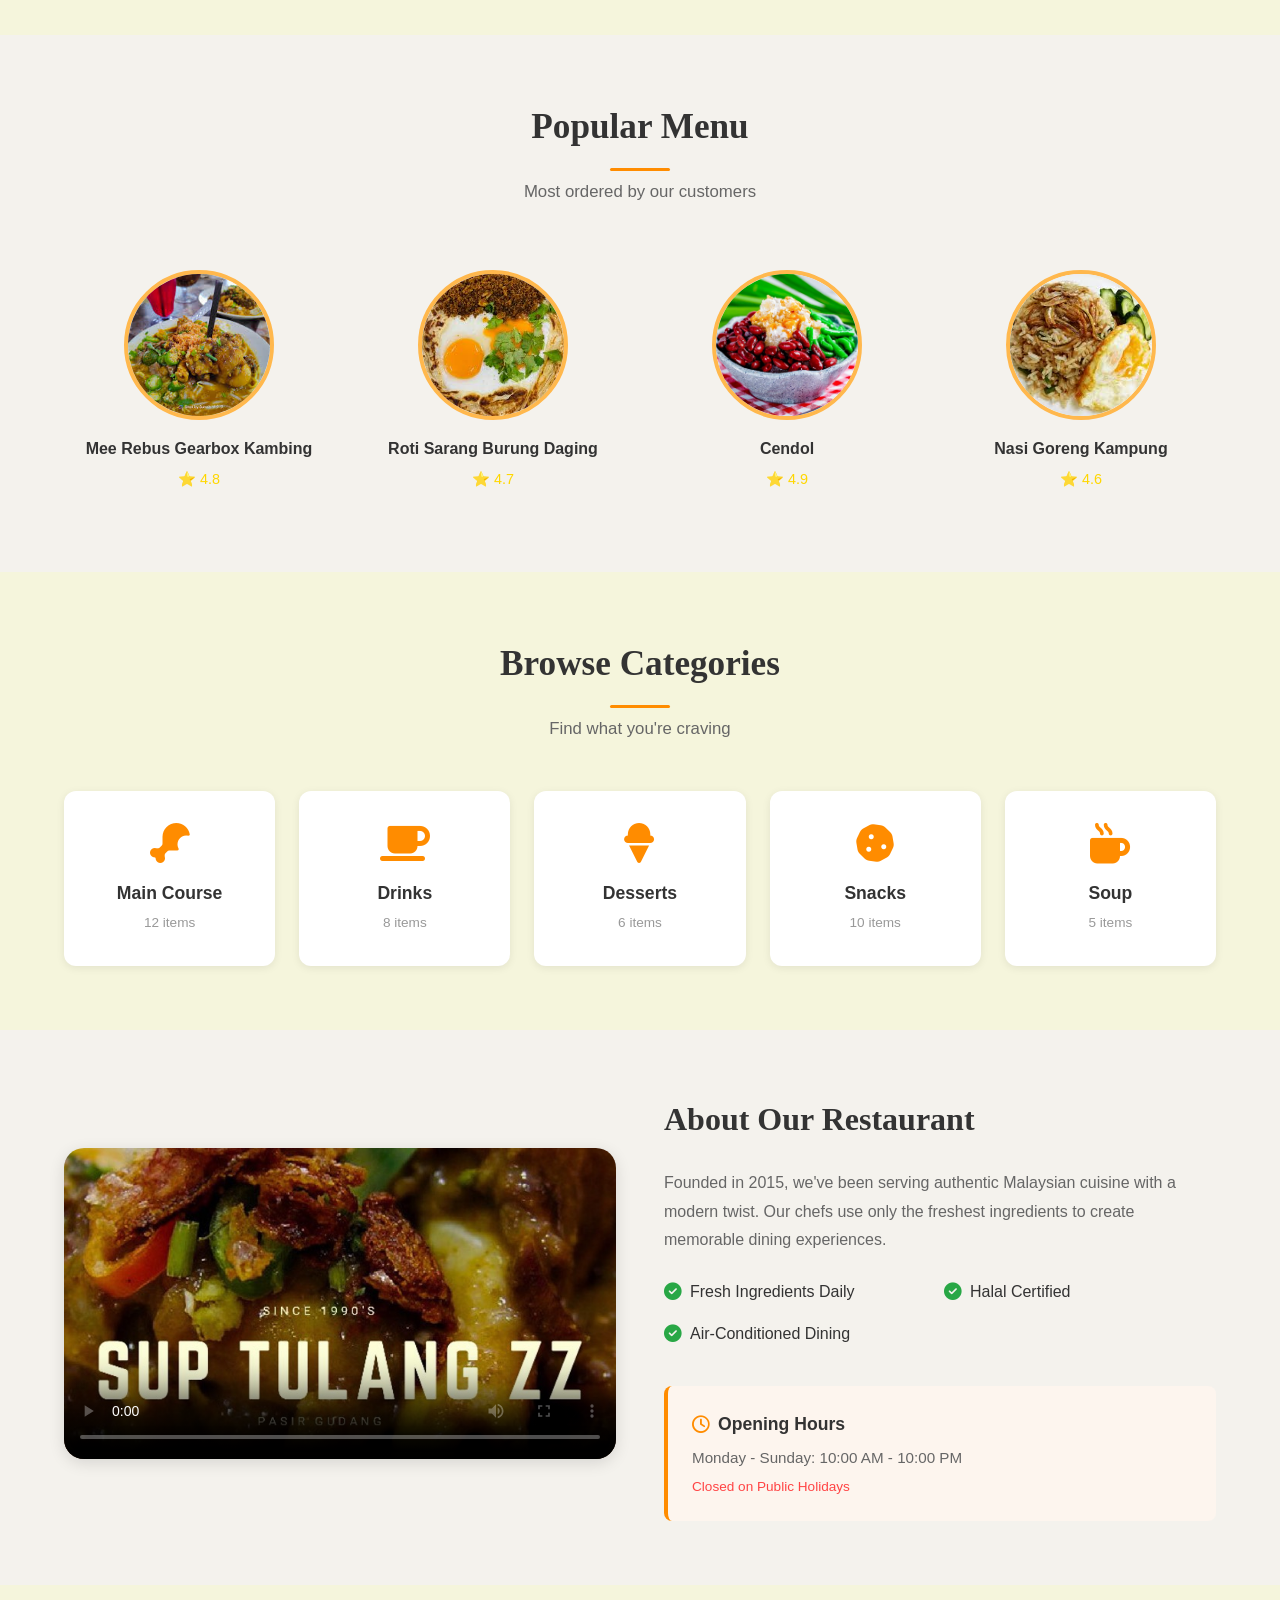
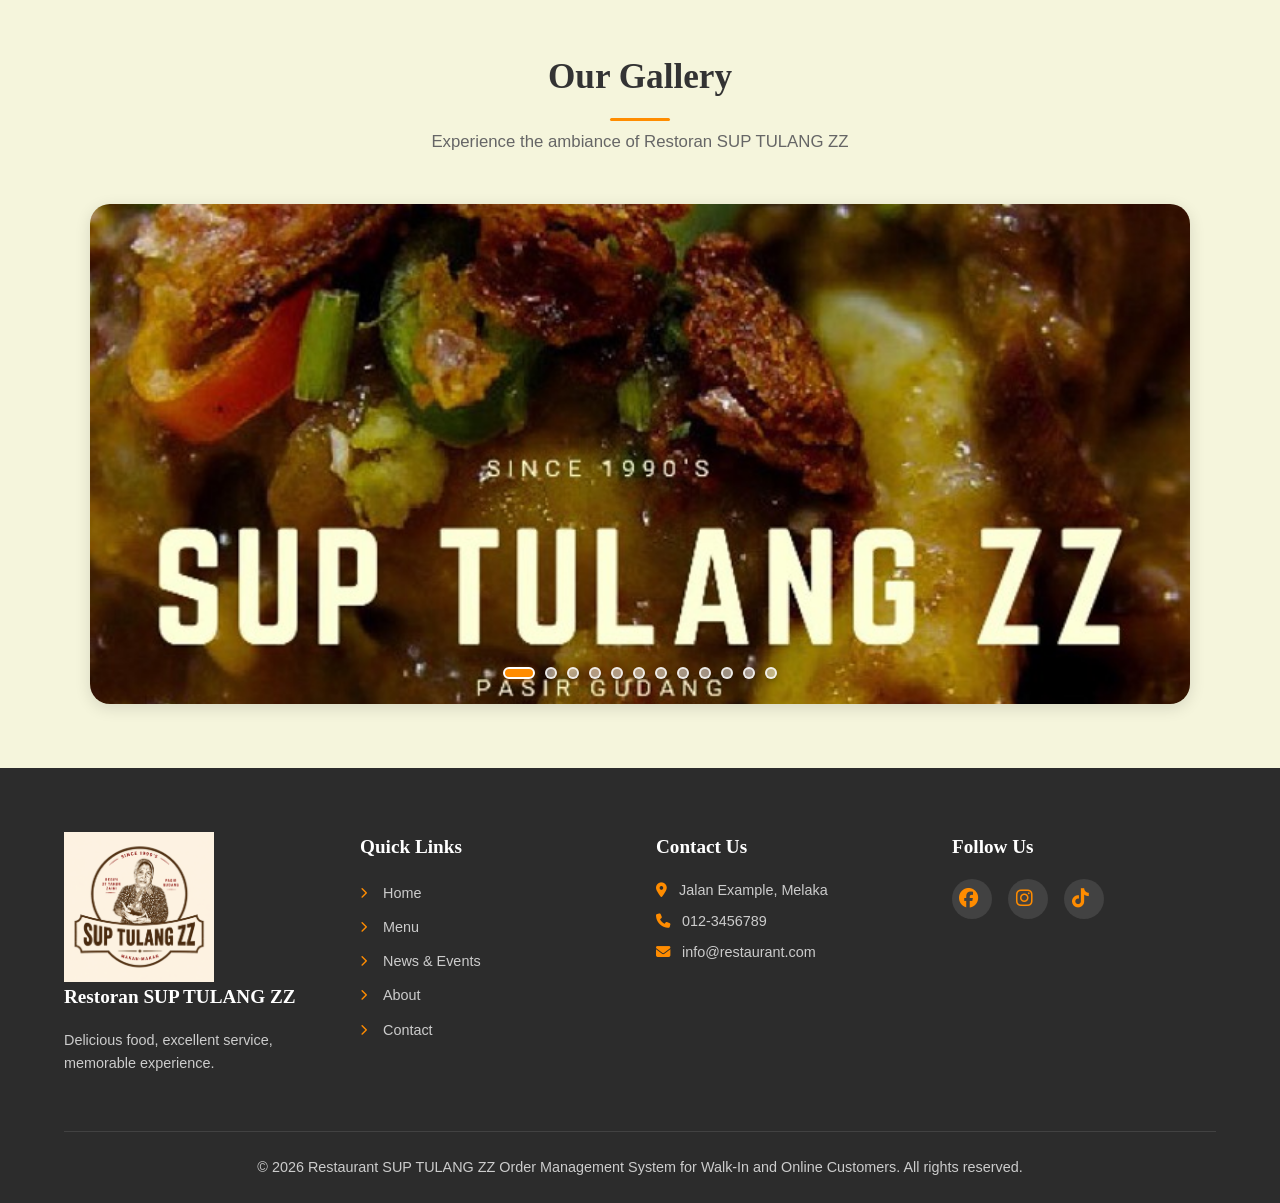
==== commit 17ef0a16: "feat: Globally updated all navigation links from .html to .php." ====
--- a/frontend/index.html
+++ b/frontend/index.html
@@ -17,14 +17,14 @@
     <header class="header">
         <div class="header-container">
             <!-- Logo + Restaurant Name (Click to Home) -->
-            <a href="index.html" class="logo">
+            <a href="index.php" class="logo">
                 <img src="assets/images/Logo.jpeg" alt="Restoran SUP TULANG ZZ Logo" class="logo-img">
                 <h1>Restoran SUP TULANG ZZ</h1>
             </a>
             
             <!-- Cart Icon Only -->
             <div class="header-icons">
-                <a href="pages/customer/cart.html" class="icon-link">
+                <a href="pages/customer/cart.php" class="icon-link">
                     <i class="fas fa-shopping-cart"></i>
                     <span class="cart-badge">0</span>
                 </a>
@@ -37,13 +37,13 @@
         <!-- Desktop Navigation -->
         <nav class="desktop-nav" id="desktopNav">
             <ul>
-                <li><a href="index.html" class="active">Home</a></li>
-                <li><a href="pages/menu.html">Menu</a></li>
-                <li><a href="pages/news-events.html">News & Events</a></li>
-                <li><a href="pages/about.html">About</a></li>
-                <li><a href="pages/contact.html">Contact</a></li>
-                <li><a href="pages/login.html" class="btn-login">Login</a></li>
-                <li><a href="pages/register.html" class="btn-register">Register</a></li>
+                <li><a href="index.php" class="active">Home</a></li>
+                <li><a href="pages/menu.php">Menu</a></li>
+                <li><a href="pages/news-events.php">News & Events</a></li>
+                <li><a href="pages/about.php">About</a></li>
+                <li><a href="pages/contact.php">Contact</a></li>
+                <li><a href="login.php" class="btn-login">Login</a></li>
+                <li><a href="register.php" class="btn-register">Register</a></li>
             </ul>
         </nav>
     </header>
@@ -60,10 +60,10 @@
                 <p class="hero-subtitle">Delicious food delivered fresh to your table</p>
                 
                 <div class="hero-buttons">
-                    <a href="pages/menu.html" class="btn-primary">
+                    <a href="pages/menu.php" class="btn-primary">
                         <i class="fas fa-utensils"></i> View Our Menu
                     </a>
-                    <a href="pages/contact.html" class="btn-secondary">
+                    <a href="pages/contact.php" class="btn-secondary">
                         <i class="fas fa-phone"></i> Contact
                     </a>
                 </div>
@@ -88,15 +88,15 @@
             <div class="specials-grid">
                 <div class="special-card">
                     <div class="card-image">
-                        <img src="assets/images/food1.jpg" alt="Nasi Lemak">
-                        <span class="discount-badge">-15%</span>
+                        <img src="assets/images/Today special/Sup Gearbox Kambing.jpeg" alt="Nasi Lemak">
+                        <span class="discount-badge">-21%</span>
                     </div>
                     <div class="card-content">
-                        <h3>Nasi Lemak</h3>
-                        <p class="description">Fragrant coconut rice with sambal, egg, and anchovies</p>
+                        <h3>Sup Gearbox Kambing</h3>
+                        <p class="description">Signature lamb gearbox soup served with rich traditional broth.</p>
                         <div class="price-row">
-                            <span class="price">RM 8.00</span>
-                            <span class="old-price">RM 9.50</span>
+                            <span class="price">RM 15.0</span>
+                            <span class="old-price">RM 19.0</span>
                         </div>
                         <button class="btn-add-cart" onclick="addToCart(1, 'Nasi Lemak', 8.00)">
                             <i class="fas fa-plus"></i> Add to Cart
@@ -106,15 +106,15 @@
                 
                 <div class="special-card">
                     <div class="card-image">
-                        <img src="assets/images/food2.jpg" alt="Chicken Chop">
+                        <img src="assets/images/Today special/Nasi Siakap Goreng Berlado.jpg" alt="Chicken Chop">
                         <span class="discount-badge">-10%</span>
                     </div>
                     <div class="card-content">
-                        <h3>Chicken Chop</h3>
-                        <p class="description">Grilled chicken with mushroom sauce and vegetables</p>
+                        <h3>Nasi Siakap Goreng Berlado</h3>
+                        <p class="description">Fried siakap fish served with spicy berlado sauce and rice.</p>
                         <div class="price-row">
-                            <span class="price">RM 15.00</span>
-                            <span class="old-price">RM 16.50</span>
+                            <span class="price">RM 13.99</span>
+                            <span class="old-price">RM 15.0</span>
                         </div>
                         <button class="btn-add-cart" onclick="addToCart(2, 'Chicken Chop', 15.00)">
                             <i class="fas fa-plus"></i> Add to Cart
@@ -124,15 +124,15 @@
                 
                 <div class="special-card">
                     <div class="card-image">
-                        <img src="assets/images/food3.jpg" alt="Special Drink">
-                        <span class="discount-badge">-20%</span>
+                        <img src="assets/images/Today special/Chicken Chop.jpeg" alt="Special Drink">
+                        <span class="discount-badge">-10%</span>
                     </div>
                     <div class="card-content">
-                        <h3>Mango Smoothie</h3>
-                        <p class="description">Fresh mango blended with yogurt and honey</p>
+                        <h3>Chicken Chop</h3>
+                        <p class="description">Western style chicken chop available fried or grilled.</p>
                         <div class="price-row">
-                            <span class="price">RM 6.50</span>
-                            <span class="old-price">RM 8.00</span>
+                            <span class="price">RM 16.99</span>
+                            <span class="old-price">RM18.5</span>
                         </div>
                         <button class="btn-add-cart" onclick="addToCart(3, 'Mango Smoothie', 6.50)">
                             <i class="fas fa-plus"></i> Add to Cart
@@ -153,26 +153,26 @@
             
             <div class="popular-grid">
                 <div class="popular-item">
-                    <img src="assets/images/menu1.jpg" alt="Tom Yum Soup">
-                    <h3>Tom Yum Soup</h3>
+                    <img src="assets/images/Popular menu/Mee Rebus Gearbox Kambing.jpeg" alt="Tom Yum Soup">
+                    <h3>Mee Rebus Gearbox Kambing</h3>
                     <span class="rating">⭐ 4.8</span>
                 </div>
                 
                 <div class="popular-item">
-                    <img src="assets/images/menu2.jpg" alt="Fried Rice">
-                    <h3>Fried Rice</h3>
+                    <img src="assets/images/Popular menu/Roti Sarang Burung Daging.jpeg" alt="Fried Rice">
+                    <h3>Roti Sarang Burung Daging</h3>
                     <span class="rating">⭐ 4.7</span>
                 </div>
                 
                 <div class="popular-item">
-                    <img src="assets/images/menu3.jpg" alt="Iced Lemon Tea">
-                    <h3>Iced Lemon Tea</h3>
+                    <img src="assets/images/Popular menu/Cendol.jpeg" alt="Iced Lemon Tea">
+                    <h3>Cendol</h3>
                     <span class="rating">⭐ 4.9</span>
                 </div>
                 
                 <div class="popular-item">
-                    <img src="assets/images/menu4.jpg" alt="Satay">
-                    <h3>Chicken Satay</h3>
+                    <img src="assets/images/Popular menu/Nasi Goreng Kampung.jpeg" alt="Satay">
+                    <h3>Nasi Goreng Kampung</h3>
                     <span class="rating">⭐ 4.6</span>
                 </div>
             </div>
@@ -188,31 +188,31 @@
             </div>
             
             <div class="category-grid">
-                <a href="pages/menu.html?category=main" class="category-card">
+                <a href="pages/menu.php?category=main" class="category-card">
                     <i class="fas fa-drumstick-bite"></i>
                     <h3>Main Course</h3>
                     <p>12 items</p>
                 </a>
                 
-                <a href="pages/menu.html?category=drinks" class="category-card">
+                <a href="pages/menu.php?category=drinks" class="category-card">
                     <i class="fas fa-coffee"></i>
                     <h3>Drinks</h3>
                     <p>8 items</p>
                 </a>
                 
-                <a href="pages/menu.html?category=dessert" class="category-card">
+                <a href="pages/menu.php?category=dessert" class="category-card">
                     <i class="fas fa-ice-cream"></i>
                     <h3>Desserts</h3>
                     <p>6 items</p>
                 </a>
                 
-                <a href="pages/menu.html?category=snacks" class="category-card">
+                <a href="pages/menu.php?category=snacks" class="category-card">
                     <i class="fas fa-cookie"></i>
                     <h3>Snacks</h3>
                     <p>10 items</p>
                 </a>
                 
-                <a href="pages/menu.html?category=soup" class="category-card">
+                <a href="pages/menu.php?category=soup" class="category-card">
                     <i class="fas fa-mug-hot"></i>
                     <h3>Soup</h3>
                     <p>5 items</p>
@@ -353,11 +353,11 @@
                 <div class="footer-section">
                     <h3>Quick Links</h3>
                     <ul class="footer-links">
-                        <li><a href="index.html"><i class="fas fa-chevron-right"></i> Home</a></li>
-                        <li><a href="pages/menu.html"><i class="fas fa-chevron-right"></i> Menu</a></li>
-                        <li><a href="pages/news-events.html"><i class="fas fa-chevron-right"></i> News & Events</a></li>
-                        <li><a href="pages/about.html"><i class="fas fa-chevron-right"></i> About</a></li>
-                        <li><a href="pages/contact.html"><i class="fas fa-chevron-right"></i> Contact</a></li>
+                        <li><a href="index.php"><i class="fas fa-chevron-right"></i> Home</a></li>
+                        <li><a href="pages/menu.php"><i class="fas fa-chevron-right"></i> Menu</a></li>
+                        <li><a href="pages/news-events.php"><i class="fas fa-chevron-right"></i> News & Events</a></li>
+                        <li><a href="pages/about.php"><i class="fas fa-chevron-right"></i> About</a></li>
+                        <li><a href="pages/contact.php"><i class="fas fa-chevron-right"></i> Contact</a></li>
                     </ul>
                 </div>
                 
@@ -386,23 +386,23 @@
 
     <!-- ========== BOTTOM MOBILE NAVIGATION ========== -->
     <nav class="mobile-nav">
-        <a href="index.html" class="active">
+        <a href="index.php" class="active">
             <i class="fas fa-home"></i>
             <span>Home</span>
         </a>
-        <a href="pages/menu.html">
+        <a href="pages/menu.php">
             <i class="fas fa-utensils"></i>
             <span>Menu</span>
         </a>
-        <a href="pages/customer/cart.html">
+        <a href="pages/customer/cart.php">
             <i class="fas fa-shopping-cart"></i>
             <span>Cart</span>
         </a>
-        <a href="pages/customer/order-status.html">
+        <a href="pages/customer/order-status.php">
             <i class="fas fa-receipt"></i>
             <span>Orders</span>
         </a>
-        <a href="profile.html">
+        <a href="profile.php">
             <i class="fas fa-user"></i>
             <span>Profile</span>
         </a>
--- a/frontend/assets/css/style.css
+++ b/frontend/assets/css/style.css
@@ -601,7 +601,7 @@
 }
 
 .rating {
-    color: #000000;
+    color: #FFD700;
     font-size: 0.9rem;
 }
 
